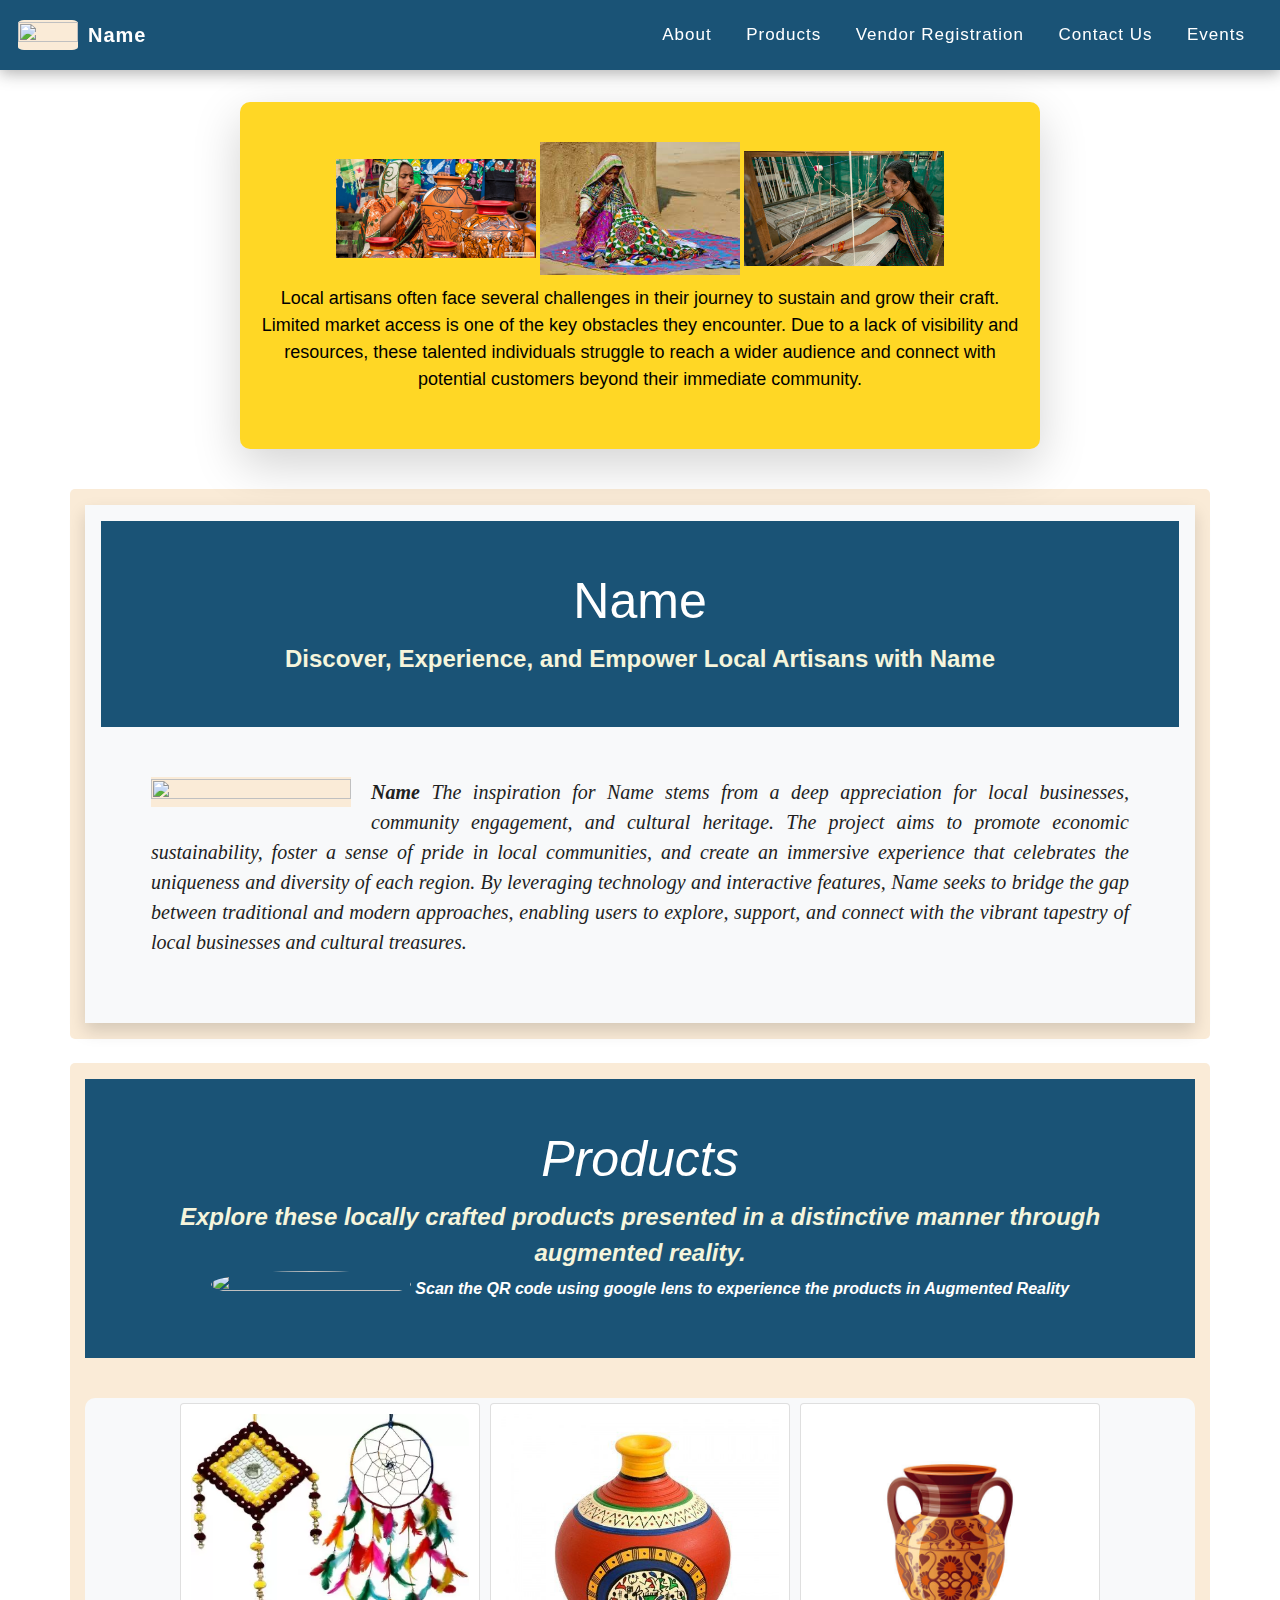
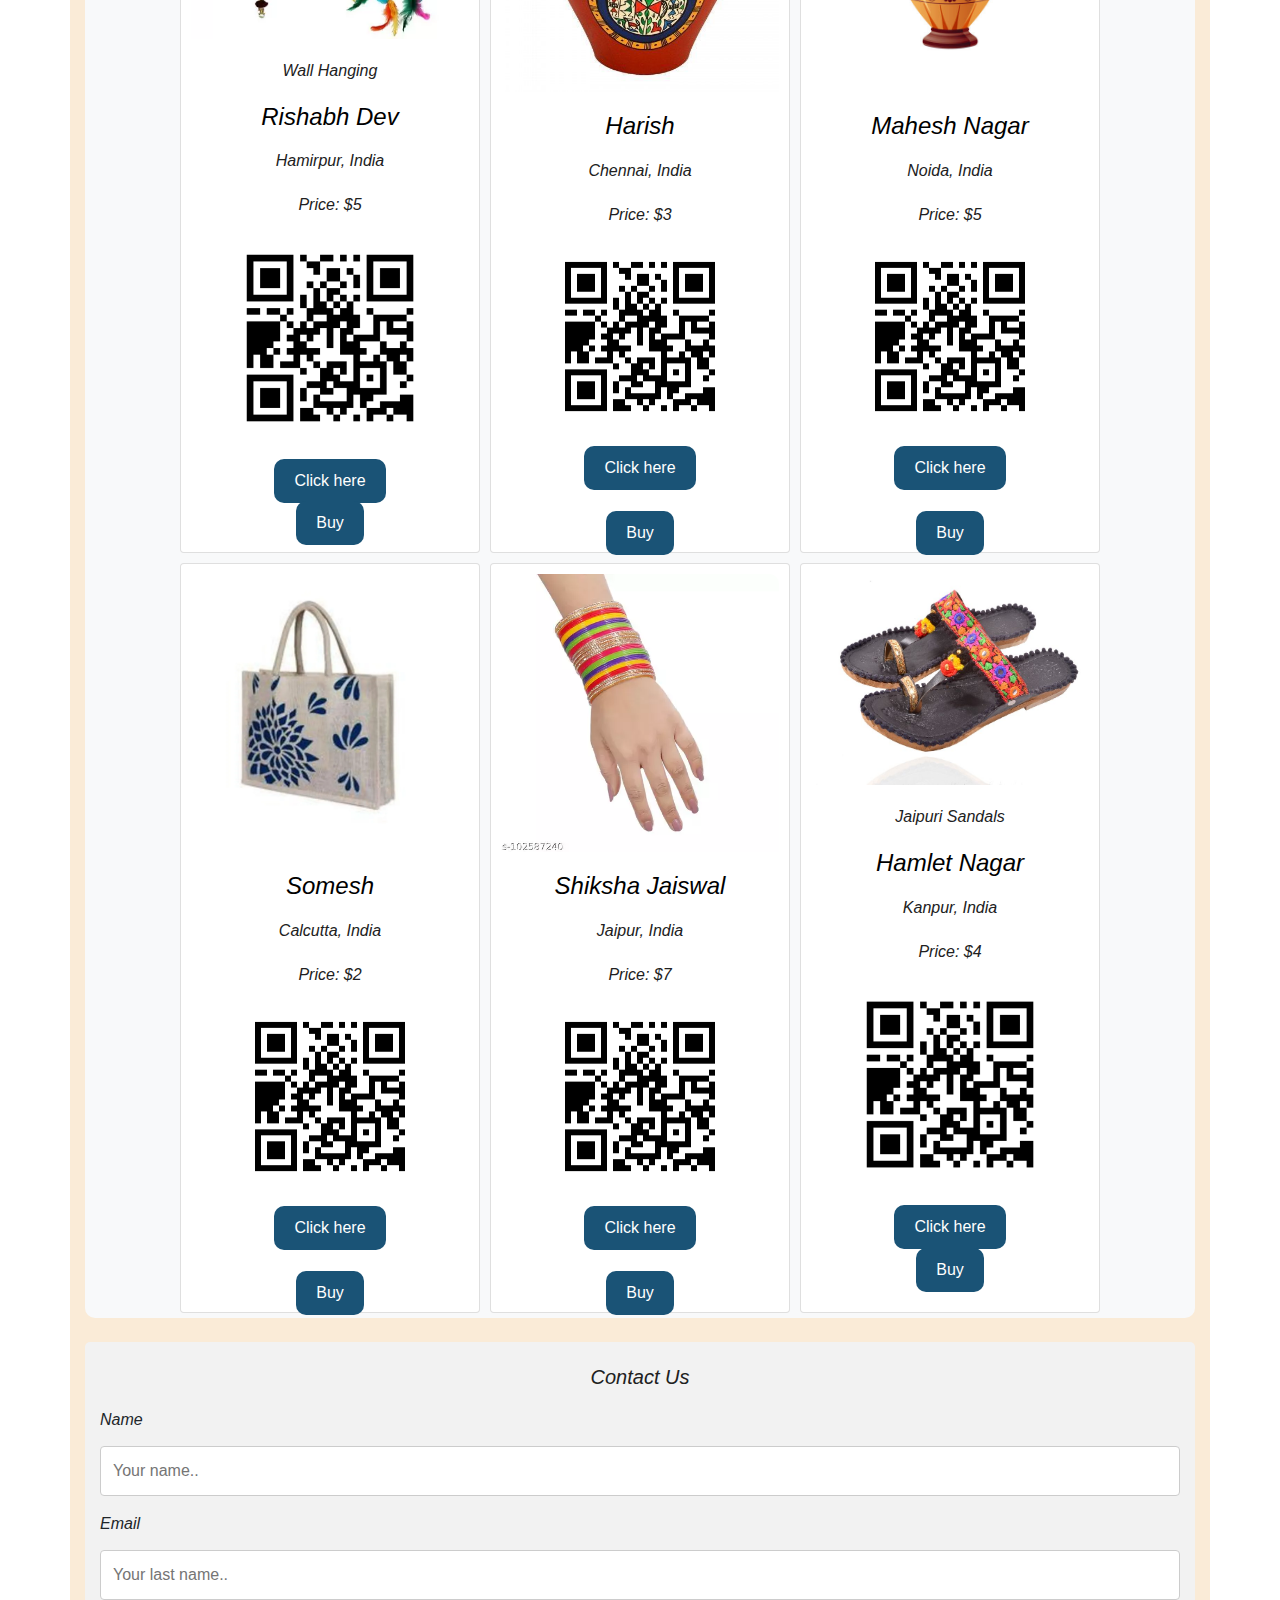
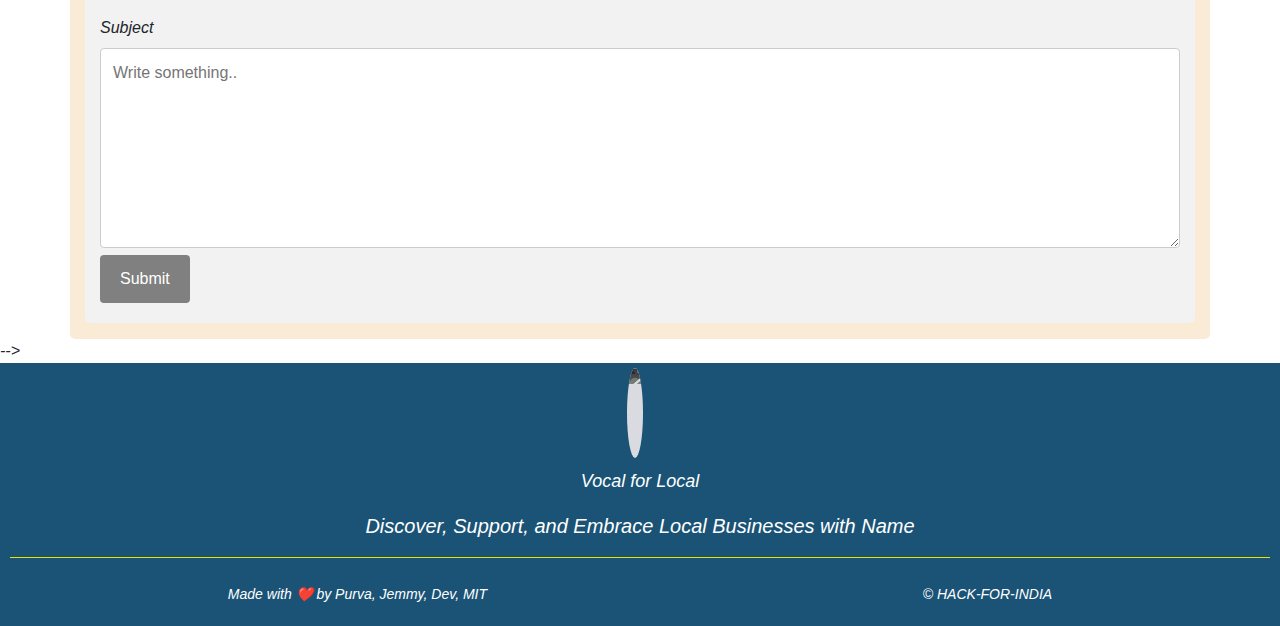
==== templates/index.html @ 5cbec352 "Started the backend" ====
<!DOCTYPE html>
<html>

<head>
  <meta charset="utf-8" />
  <meta name="viewport" content="width=device-width" />
  <title>Name</title>

  <link rel="stylesheet" href="/static/css/style.css">

  <link href="https://cdn.jsdelivr.net/npm/bootstrap@5.0.2/dist/css/bootstrap.min.css" rel="stylesheet"
    integrity="sha384-EVSTQN3/azprG1Anm3QDgpJLIm9Nao0Yz1ztcQTwFspd3yD65VohhpuuCOmLASjC" crossorigin="anonymous">
  <link rel="stylesheet" href="https://cdnjs.cloudflare.com/ajax/libs/font-awesome/5.15.3/css/all.min.css" />

  <link rel="preconnect" href="https://fonts.googleapis.com">
  <link rel="preconnect" href="https://fonts.gstatic.com" crossorigin>
  <link href="https://fonts.googleapis.com/css2?family=Poppins&display=swap" rel="stylesheet">

</head>

<body>

  <div class="nav">
    <!-- Nav Logo & Name -->
    <div class="navbar-logo">
      <img src="https://cdn.iconscout.com/icon/premium/png-512-thumb/artifact-5806750-4886838.png?f=webp&w=256" />
      <a href="index.html"><span>Name</span></a>
    </div>

    <!-- Nav menu -->
    <ul class="nav-menu">

      <li class="about"><a href="#about">About</a></li>
      <li><a href="#product">Products</a></li>
      <li><a href="htmlFiles/form.html">Vendor Registration</a></li>
      <li><a href="#contact">Contact Us</a></li>
      <li><a href="./htmlFiles/event.html">Events</a></li>




      <!-- google translate -->
      <div>
        <script type="text/javascript"
          src="https://translate.google.com/translate_a/element.js?cb=googleTranslateElementInit"></script>
      </div>
  </div>

  <!-- bootstrp nav end -->





  <br />
  <div class="text-container shadow-lg mb-3 mt-2">
    <img class="tim" src="/static/img/local.png" height="370" />
    <img class="tim" src="/static/img/ar1.jpg" height="370" />
    <img class="tim" src="/static/img/ar2.jpg" height="370" />

    <p class="description">
      Local artisans often face several challenges in their journey to sustain and grow their craft. Limited market
      access is one of the key obstacles they encounter. Due to a lack of visibility and resources, these talented
      individuals struggle to reach a wider audience and connect with potential customers beyond their immediate
      community.
    </p>
  </div>

  <br />

  <link href="https://stackpath.bootstrapcdn.com/bootstrap/4.3.1/css/bootstrap.min.css" rel="stylesheet" />

  <div id="about" class="container py-3" style="background-color: antiquewhite;">
    <div class="row">
      <div class="col-sm-12">
        <div class="d-block clearfix bg-light p-3 shadow">
          <a class="float-left mr-3"> </a>
          <div class="header">
            <h1>Name</h1>
            <p style="color: beige;"><b>Discover, Experience, and Empower Local Artisans with Name</b></p>
          </div>
          <div class="content">
            <img src="https://cdn.iconscout.com/icon/premium/png-512-thumb/artifact-5806750-4886838.png?f=webp&w=256" height="170" align="left" />
            <p>
              <i><b>Name</b> The inspiration for Name stems from a deep appreciation for local businesses,
                community engagement, and cultural heritage. The project aims to promote economic sustainability, foster
                a sense of pride in local communities, and create an immersive experience that celebrates the uniqueness
                and diversity of each region. By leveraging technology and interactive features, Name seeks to
                bridge the gap between traditional and modern approaches, enabling users to explore, support, and
                connect with the vibrant tapestry of local businesses and cultural treasures.
            </p>
          </div>
        </div>
      </div>
    </div>
  </div>
  </div>

  <br />
  <div id="product" class="container py-3" style="background-color: antiquewhite;">

    <div class="header">
      <h1>Products</h1>
      <p style="color: beige;"><b>Explore these locally crafted products presented in a distinctive manner through augmented reality.</b></p>
      <img style="border-radius: 50%;" src="https://i.pinimg.com/originals/45/04/28/4504285f9f12ea09bed8366f05a399d4.gif">
      <b>Scan the QR code using google lens to experience the products in Augmented Reality</b>
    </div>

    <div class="card-container">

      <div class="card-container" style=" background:#f8f9fa; border-radius: 10px;">
        <div class="card">
          <img src="/static/img/hang.webp" alt="Artifact Image" height="150" width="150">
          <div class="details">
            <p>Wall Hanging</p>
            <h3>Rishabh Dev</h3>
            <p>Hamirpur, India</p>
            <p>Price: $5</p>
            <img src="/static/img/qrcode.png" alt="Artifact QR Code" height="100" width="100"  id="qr-code">
            <button class="qr-button" id="qr-button">Click here</button>
          </div>
          <button class="connect-button">Buy</button>
        </div>

        <div class="card">
          <img src="/static/img/pot.jpg" alt="Artifact Image" height="150" width="150">
          <div class="details">
            <h3>Harish</h3>
            <p>Chennai, India</p>
            <p>Price: $3</p>
            <img src="/static/img/qrcode.png" alt="Artifact QR Code" height="100" width="100"  id="qr-code">
            <button class="qr-button" id="qr-button">Click here</button>
          </div>
          <button class="connect-button">Buy</button>
        </div>

        <div class="card">
          <img src="/static/img/jug.jpg" alt="Artifact Image" height="150" width="150" >
          <div class="details">
            <h3>Mahesh Nagar</h3>
            <p>Noida, India</p>
            <p>Price: $5</p>
            <img src="/static/img/qrcode.png" alt="Artifact QR Code" height="100" width="100" id="qr-code">
            <button class="qr-button" id="qr-button">Click here</button>
          </div>
          <button class="connect-button">Buy</button>
        </div>

        <div class="card">
          <img src="/static/img/jutebag.webp" alt="Artifact Image" height="150" width="150">
          <div class="details">
            <h3>Somesh</h3>
            <p>Calcutta, India</p>
            <p>Price: $2</p>
            <!-- <button class="connect-button">Buy</button> -->
            <img src="/static/img/qrcode.png" alt="Artifact QR Code" height="100" width="100"  id="qr-code">
            <button class="qr-button" id="qr-button">Click here</button>
          </div>
          <button class="connect-button">Buy</button>
        </div>


        <div class="card">
          <img src="/static/img/bangle.webp" alt="Artifact Image" height="150" width="150">
          <div class="details">
            <h3>Shiksha Jaiswal</h3>
            <p>Jaipur, India</p>
            <p>Price: $7</p>
            <img src="/static/img/qrcode.png" alt="Artifact QR Code" height="100" width="100"  id="qr-code">
            <button class="qr-button" id="qr-button">Click here</button>
          </div>
          <button class="connect-button" id="buy-button">Buy</button>
        </div>

        <div class="card">
          <img src="/static/img/boots.jpeg" alt="Artifact Image" height="150" width="150">
          <div class="details">
            <p>Jaipuri Sandals</p>
            <h3>Hamlet Nagar</h3>
            <p>Kanpur, India</p>
            <p>Price: $4</p>
            <img src="/static/img/qrcode.png" alt="Artifact QR Code" height="100" width="100" id="qr-code">
            <button class="qr-button" id="qr-button">Click here</button>

          </div>
          <button class="connect-button" id="buy-button">Buy</button>
        </div>
        

      </div>
    </div>


    <br />




    <div class="container" id="contact">

      <div align="center">
        <p>Contact Us</p>
      </div>
      <form action="https://formspree.io/f/xayaokzl" method="POST">

        <label for="fname">Name</label>
        <input type="text" id="fname" name="firstname" placeholder="Your name..">

        <label for="lname">Email</label>
        <input type="text" id="lname" name="lastname" placeholder="Your last name..">

        <label for="subject">Subject</label>
        <textarea id="subject" name="subject" placeholder="Write something.." style="height:200px"></textarea>

        <button class="buttonsub" type="submit" value="Submit">Submit</button>

      </form>
    </div>




  </div> -->

  <footer style="padding: 5px 10px">
    <div class="logo-title">
      <img class="logo" src="https://amritmahotsav.nic.in/writereaddata/Portal/Images/Thanjavur-001.png" style="
            height: 90px;
            width: auto;
            margin-right: 10px;
            filter: invert(84%) sepia(28%) saturate(30%) hue-rotate(195deg)
              brightness(97%) contrast(99%);
          " />
      <h3 class="title" style="
            font-size: 28px;
            text-align: end;
            color: #fff;
            margin-top: 12px;
          ">

      </h3>
    </div>
    <div class="tagline">
      <p style="font-size: 18px; text-align: center; color: #fff">
        Vocal for Local
      </p>
    </div>
    <div class="intro">
      <p class="text-white" style="text-align: center">
        Discover, Support, and Embrace Local Businesses with Name
      </p>
    </div>

    <hr color="#FFFF" size="10" />
    <div class="copyright" style="display: flex; justify-content: space-around">
      <p class="text-white" style="font-size: 14px; text-align: center; margin-top: 10px;">
        Made with ❤️ by Purva, Jemmy, Dev, MIT
      </p>
      <p class="text-white" style="font-size: 14px; text-align: center; margin-top: 10px">
        &copy; HACK-FOR-INDIA
      </p>
    </div>
  </footer>

  <!-- bootstrap js -->
  <script src="https://cdn.jsdelivr.net/npm/bootstrap@5.0.2/dist/js/bootstrap.bundle.min.js"
    integrity="sha384-MrcW6ZMFYlzcLA8Nl+NtUVF0sA7MsXsP1UyJoMp4YLEuNSfAP+JcXn/tWtIaxVXM"
    crossorigin="anonymous"></script>

</body>



</html>
---- static/css/style.css ----
* {
  /* margin: 0;
    padding: 0; */
  box-sizing: border-box;
}

html {
  height: 100%;
  width: 100%;
}

p {
  color: rgb(33, 33, 33);
  font-size: 20px;
}

body {
  /* background-image: url('D:\\HackForIndia\\AR-tifacts\\Images\\backimage.jpg'); */
  background-repeat: no-repeat;
  background-size: 100% 70%;
  background-color: #1A5376;
  margin: 0;
  padding: 0;
  font-family: Arial, sans-serif;
}

/* Navbar Start */

.nav {
  height: 70px;
  background-color: #1A5376 !important;
  box-shadow: 0 3px 15px rgba(51, 49, 49, 0.4);
  display: flex;
  align-items: center;
  justify-content: space-between;
  padding-right: 20px;
  position: sticky;
  z-index: 99;
  top: 0;
  font-family: sans-serif;
  user-select: none;
}

.navbar-logo {
  display: flex;
  align-items: center;
  text-transform: uppercase;
  font-size: 20px;
  letter-spacing: 1px;
  padding-left: 18px;
}

.navbar-logo img {
  width: 60px;
  background-color: antiquewhite;
  border-radius: 10%;
  margin-top: 10px;
}

.navbar-logo span {
  text-transform: none;
  font-weight: bold;
  color: white;
  margin-left: 10px;
}

.navbar-logo a:hover {
  text-decoration: none;
}

.nav ul li {
  display: inline-block;
  padding: auto 20px;
}

.nav-menu {
  margin-bottom: 0;
  padding-left: 0;
}

.nav ul li a {
  color: white !important;
  display: block;
  padding: 0 15px;
  line-height: 70px;
  font-size: 17px;
  background-color: transparent !important;
  transition: 0.3s;
  letter-spacing: 1px;
  margin: 0;
  /* margin: 0 20px; */
}

.nav ul li a:hover {
  color: antiquewhite;
  text-decoration: underline;
  text-decoration-color: antiquewhite;
  transform: translateY(-3px);
}

.dropdown:hover>a {
  color: antiquewhite;
  text-decoration: underline;
  text-decoration-color: antiquewhite;
}

.nav ul ul {
  position: absolute !important;
  top: 85px;
  border-top: 3.5px solid #1A5376;
  background-color: none;
  opacity: 0;
  visibility: hidden;
  padding-left: 0;
}

.nav ul li:hover>ul {
  top: 70px;
  opacity: 1;
  visibility: visible;
  transition: 0.3s linear;
  list-style: none;
}

.nav ul ul li {
  width: 310px;
  display: list-item;
  position: relative;
  border: 1px solid #8ad0ff;
  border-top: none;
}

a.dropdown-item {
  margin: 0 !important;
}

/* ul.dropdown-menu.show{
    margin: 0;
    padding: 0;
  } */
.nav ul ul li a {
  line-height: 25px;
  padding: 10px 15px;
  box-shadow: 0 10px 10px rgba(0, 0, 0, 0.25);
}

/* Google Translate */
#google_translate_element select {
  /* background-color: #2980b9 !important; */

  background-color: #f6edfd;
  color: black;
  border: none;
  border-radius: 3px;
  padding: 6px 8px;
  cursor: pointer;
}

/* Navbar Ends */

.header {
  background-color: #1A5376;
  color: #fff;
  text-align: center;
  padding: 50px;
}

.header h1 {
  font-size: 50px;
  margin: 0;
}

.header p {
  font-size: 24px;
  margin: 0;
  padding-top: 10px;
}

.content {
  margin: 50px;
  text-align: justify;
  font-size: 20px;
  line-height: 1.5;
  color: #1A5376;
  font-family: Cambria, Cochin, Georgia, Times, 'Times New Roman', serif;
}

.content img {
  background-color: antiquewhite;
  margin-right: 20px;
}

.text-container {
  max-width: 800px;
  margin: 0 auto;
  padding: 40px 20px;
  text-align: center;
  background-color: #FFD725;
  border-radius: 10px;
  box-shadow: 0px 2px 5px rgba(0, 0, 0, 0.1);
  position: relative;
  margin-top: 3.5rem;
  transition: all 0.55s ease;
}

.text-container:hover {
  transform: translateY(-8px);
}

.title {
  font-size: 32px;
  font-weight: bold;
  margin-bottom: 20px;
  color: #363636;
}

.description {
  font-size: 18px;
  line-height: 1.5;
  color: black;
}

h3 {
  color: white;
}

.card-container {
  display: flex;
  flex-wrap: wrap;
  align-items: center;
  justify-content: center;
  margin-top: 20px;
  /* background-image: url('https://png.pngtree.com/thumb_back/fh260/background/20210923/pngtree-traditional-african-color-pattern-image_905736.png'); */
}

.card {
  margin: 5px;
  /* background-image: url('https://www.ranchiwomenscollege.org/wpimages/wp08feb7ab_05_06.jpg'); */

}

.card:hover {
  transform: translateY(-8px);
}

.card img {
  width: 100%;
  border-top-left-radius: 10px;
  border-top-right-radius: 10px;
}

.card h3 {
  font-size: 24px;
  margin-top: 10px;
  color: #000000;
}


.card p {
  font-size: 16px;
  margin: 10px;
  text-align: left;
}

.card button {
  background-color: #1A5376;
  color: #2980b9;
  border: none;
  padding: 10px 20px;
  margin-bottom: 10px;
  border-radius: 10px;
  cursor: pointer;
  color: white;
  transition: background-color 0.3s ease, color 0.3s ease;
}

.card button:hover {
  background-color: #80cdbf;
  color: white;
  transform: translateY(-2px);
}

.btn-shift {
  display: flex;
  align-items: center;
  justify-content: center;
  padding-top: 5%;
}



footer .logo {
  background-color: #000000;
  border-radius: 50%;
}

footer {
  background-color: #1A5376;
  color: #fff;
  padding: 20px 0;
  font-size: 14px;
}

footer .logo-title {
  display: flex;
  justify-content: center;
  align-items: center;
}

footer .quick-links ul {
  display: flex;
  flex-direction: column;
  align-items: flex-start;
  font-size: 18px;
  margin-top: 15px;
}

footer ul li {
  margin-top: 5px;
}

footer ul li a {
  color: #fff;
  text-decoration: none;
}

footer .quick-links ul li a:hover {
  text-decoration: none;
  padding: 5px;
  background-color: #b1bce0;
  color: #666;
}

@media only screen and (max-width: 768px) {
  .circle {
    width: 80px;
    height: 80px;
    margin: 0 5px;
  }
}



#header {
  margin-top: 10px;
}

#title-Tag-Line {
  font-size: 20px;
}

/* .card-item__bg{
    width: 150px;
    margin-left: auto;
    margin-right: auto;
    left: 0;
    right: 0;
    display: block;
    position: relative;
    margin: 30px auto;
    transform: translate(0px, 50px);
    z-index: 5;
  } */

/* Style inputs with type="text", select elements and textareas */
input[type=text],
select,
textarea {
  width: 100%;
  /* Full width */
  padding: 12px;
  /* Some padding */
  border: 1px solid #ccc;
  /* Gray border */
  border-radius: 4px;
  /* Rounded borders */
  box-sizing: border-box;
  /* Make sure that padding and width stays in place */
  margin-top: 6px;
  /* Add a top margin */
  margin-bottom: 16px;
  /* Bottom margin */
  resize: vertical
    /* Allow the user to vertically resize the textarea (not horizontally) */
}

/* Style the submit button with a specific background color etc */
input[type=submit] {
  background-color: grey;
  color: white;
  padding: 12px 20px;
  border: none;
  border-radius: 4px;
  cursor: pointer;
}

.buttonsub{
  background-color: grey;
  color: white;
  padding: 12px 20px;
  border: none;
  border-radius: 4px;
  cursor: pointer;
}

button:hover{
  background-color: #1A5376;
  color: white;
  transform: translateY(-2px);
}

tim {
  height: 200;
}

/* When moving the mouse over the submit button, add a darker green color */
input[type=submit]:hover {
  background-color: #45a049;
}

/* Add a background color and some padding around the form */
.container {
  border-radius: 5px;
  background-color: #f2f2f2;
  padding: 20px;
}

.card {
  width: 300px;
  height: 750px;
  border: 1px solid #ccc;
  padding: 10px;
  display: flex;
  flex-direction: column;
  align-items: center;
}

img {
  width: 200px;
  height: 50%;
  margin-bottom: 10px;
}

.details {
  display: flex;
  flex-direction: column;
  align-items: center;
  margin-bottom: 10px;
}

h3 {
  margin: 0;
}

.connect-button {
  padding: 8px 16px;
  background-color: #007bff;
  color: #fff;
  border: none;
  border-radius: 4px;
  cursor: pointer;
}
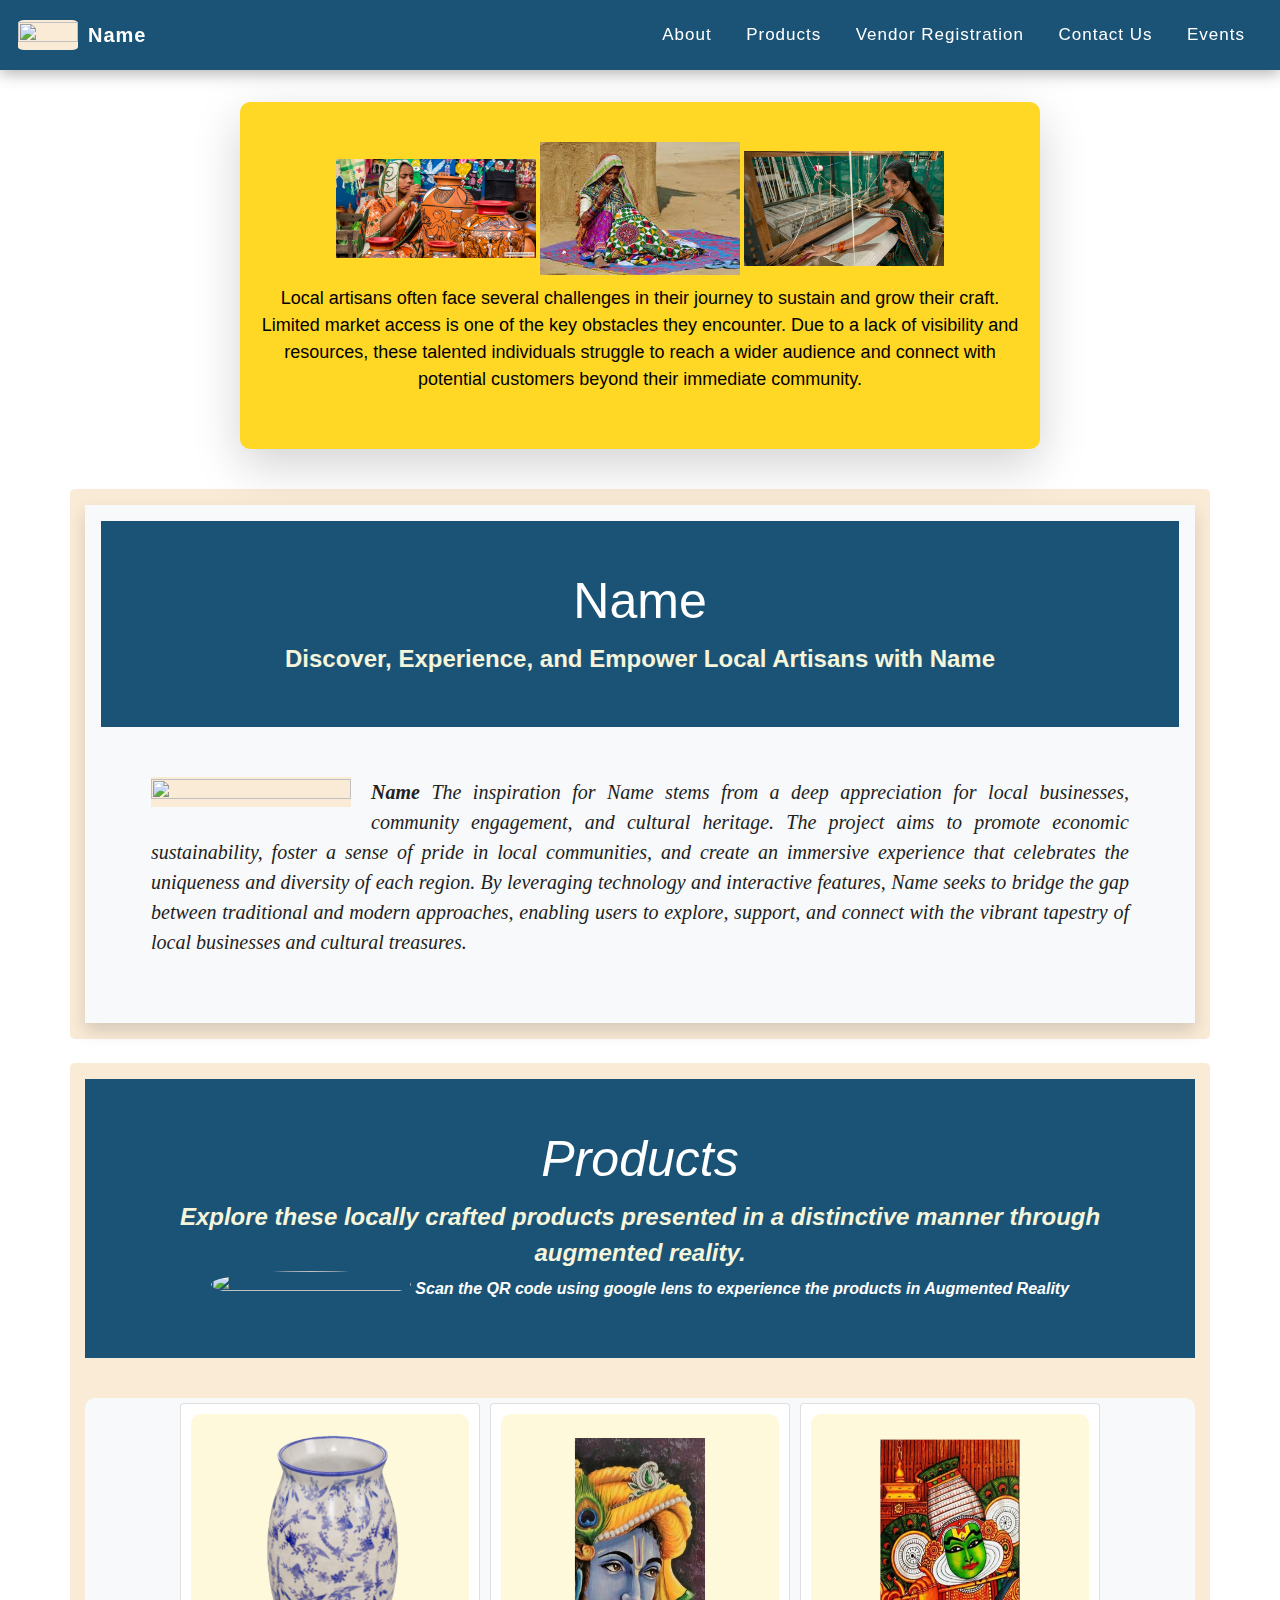
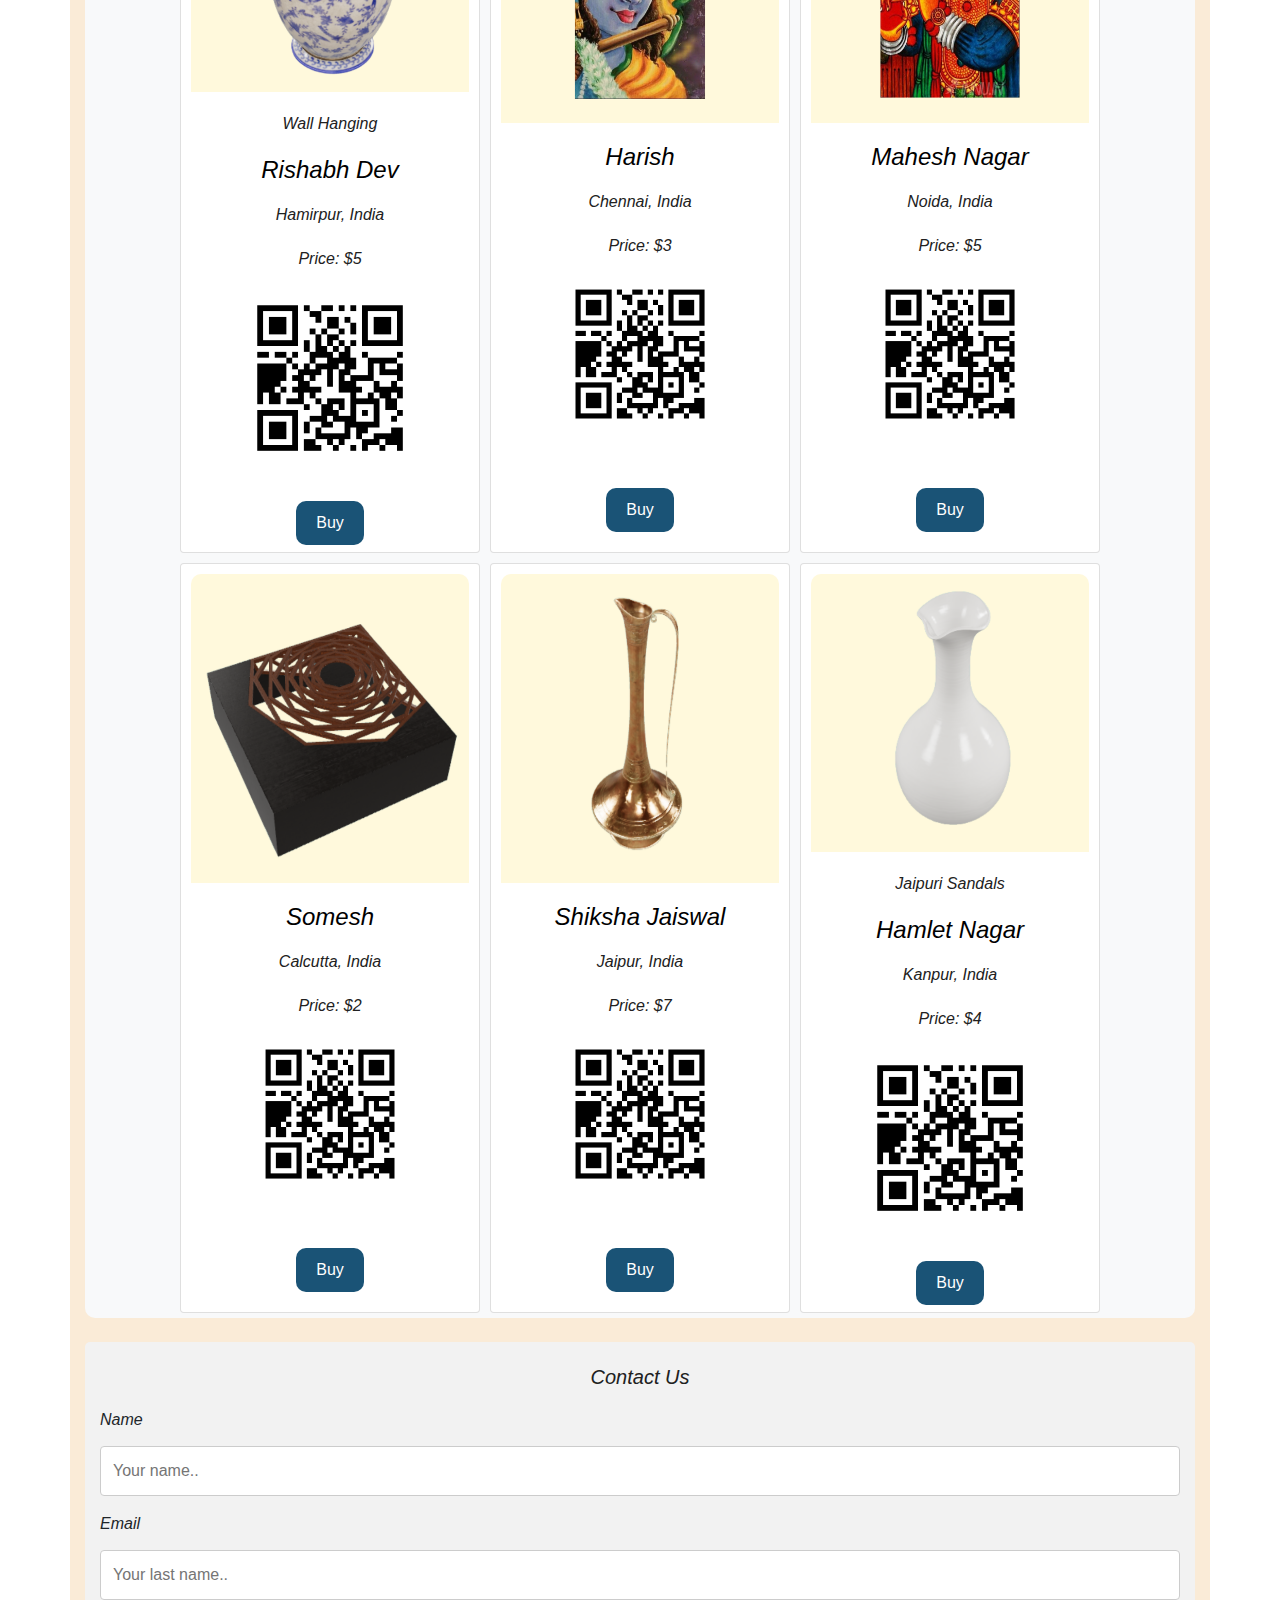
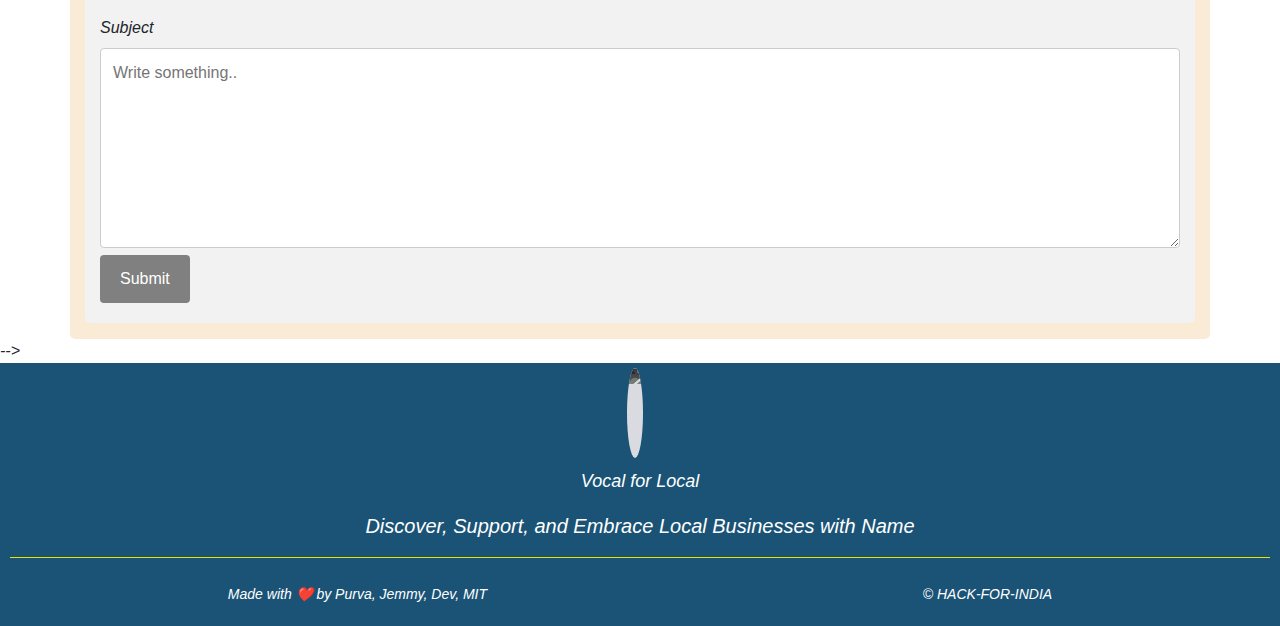
==== commit b5c7db97: "add the product and its ar links" ====
--- a/templates/index.html
+++ b/templates/index.html
@@ -110,77 +110,77 @@
 
       <div class="card-container" style=" background:#f8f9fa; border-radius: 10px;">
         <div class="card">
-          <img src="/static/img/hang.webp" alt="Artifact Image" height="150" width="150">
+          <img src="/static/img/whitevaseblue.png" alt="Artifact Image" height="150" width="150">
           <div class="details">
             <p>Wall Hanging</p>
             <h3>Rishabh Dev</h3>
             <p>Hamirpur, India</p>
             <p>Price: $5</p>
             <img src="/static/img/qrcode.png" alt="Artifact QR Code" height="100" width="100"  id="qr-code">
-            <button class="qr-button" id="qr-button">Click here</button>
-          </div>
-          <button class="connect-button">Buy</button>
-        </div>
-
-        <div class="card">
-          <img src="/static/img/pot.jpg" alt="Artifact Image" height="150" width="150">
+            <a href="https://goofy-brick-accordion.glitch.me/ "><button class="qr-button" id="qr-button">Click here</button></a>
+          </div>
+          <button class="connect-button">Buy</button>
+        </div>
+
+        <div class="card">
+          <img src="/static/img/Krishna.png" alt="Artifact Image" height="150" width="150">
           <div class="details">
             <h3>Harish</h3>
             <p>Chennai, India</p>
             <p>Price: $3</p>
             <img src="/static/img/qrcode.png" alt="Artifact QR Code" height="100" width="100"  id="qr-code">
-            <button class="qr-button" id="qr-button">Click here</button>
-          </div>
-          <button class="connect-button">Buy</button>
-        </div>
-
-        <div class="card">
-          <img src="/static/img/jug.jpg" alt="Artifact Image" height="150" width="150" >
+           <a href="https://principled-rigorous-gorilla.glitch.me/"> <button class="qr-button" id="qr-button">Click here</button></a>
+          </div>
+          <button class="connect-button">Buy</button>
+        </div>
+
+        <div class="card">
+          <img src="/static/img/South.png" alt="Artifact Image" height="150" width="150" >
           <div class="details">
             <h3>Mahesh Nagar</h3>
             <p>Noida, India</p>
             <p>Price: $5</p>
             <img src="/static/img/qrcode.png" alt="Artifact QR Code" height="100" width="100" id="qr-code">
-            <button class="qr-button" id="qr-button">Click here</button>
-          </div>
-          <button class="connect-button">Buy</button>
-        </div>
-
-        <div class="card">
-          <img src="/static/img/jutebag.webp" alt="Artifact Image" height="150" width="150">
+           <a href="https://colorful-tricolor-bubbler.glitch.me/"> <button class="qr-button" id="qr-button">Click here</button></a>
+          </div>
+          <button class="connect-button">Buy</button>
+        </div>
+
+        <div class="card">
+          <img src="/static/img/Table.png" alt="Artifact Image" height="150" width="150">
           <div class="details">
             <h3>Somesh</h3>
             <p>Calcutta, India</p>
             <p>Price: $2</p>
             <!-- <button class="connect-button">Buy</button> -->
             <img src="/static/img/qrcode.png" alt="Artifact QR Code" height="100" width="100"  id="qr-code">
-            <button class="qr-button" id="qr-button">Click here</button>
-          </div>
-          <button class="connect-button">Buy</button>
-        </div>
-
-
-        <div class="card">
-          <img src="/static/img/bangle.webp" alt="Artifact Image" height="150" width="150">
+           <a href="https://boiling-shaded-minotaurasaurus.glitch.me/"><button class="qr-button" id="qr-button">Click here</button></a>
+          </div>
+          <button class="connect-button">Buy</button>
+        </div>
+
+
+        <div class="card">
+          <img src="/static/img/coppervase.png" alt="Artifact Image" height="150" width="150">
           <div class="details">
             <h3>Shiksha Jaiswal</h3>
             <p>Jaipur, India</p>
             <p>Price: $7</p>
             <img src="/static/img/qrcode.png" alt="Artifact QR Code" height="100" width="100"  id="qr-code">
-            <button class="qr-button" id="qr-button">Click here</button>
+            <a href="https://aquamarine-daffy-sun.glitch.me/"> <button class="qr-button" id="qr-button">Click here</button></a>
           </div>
           <button class="connect-button" id="buy-button">Buy</button>
         </div>
 
         <div class="card">
-          <img src="/static/img/boots.jpeg" alt="Artifact Image" height="150" width="150">
+          <img src="/static/img/white vase2.png" alt="Artifact Image" height="150" width="150">
           <div class="details">
             <p>Jaipuri Sandals</p>
             <h3>Hamlet Nagar</h3>
             <p>Kanpur, India</p>
             <p>Price: $4</p>
             <img src="/static/img/qrcode.png" alt="Artifact QR Code" height="100" width="100" id="qr-code">
-            <button class="qr-button" id="qr-button">Click here</button>
+          <a href="https://goofy-denim-peace.glitch.me/">  <button class="qr-button" id="qr-button">Click here</button></a>
 
           </div>
           <button class="connect-button" id="buy-button">Buy</button>
--- a/static/css/style.css
+++ b/static/css/style.css
@@ -453,10 +453,36 @@
 }
 
 .connect-button {
-  padding: 8px 16px;
+  padding: 6px 10px;
   background-color: #007bff;
   color: #fff;
   border: none;
   border-radius: 4px;
   cursor: pointer;
-}+}
+
+/* CSS for hiding the button by default */
+#buy-button {
+  display: block;
+}
+
+#qr-button{
+  display: none;
+}
+
+/* Media query for screens with max width 768px (typical mobile screens) */
+@media screen and (max-width: 768px) {
+  /* Hide the QR code image */
+  #qr-code {
+    display: none;
+  }
+
+  #qr-button{
+    display: block;
+  }
+  
+  /* Show the button */
+  #buy-button {
+    display: block;
+  }
+}
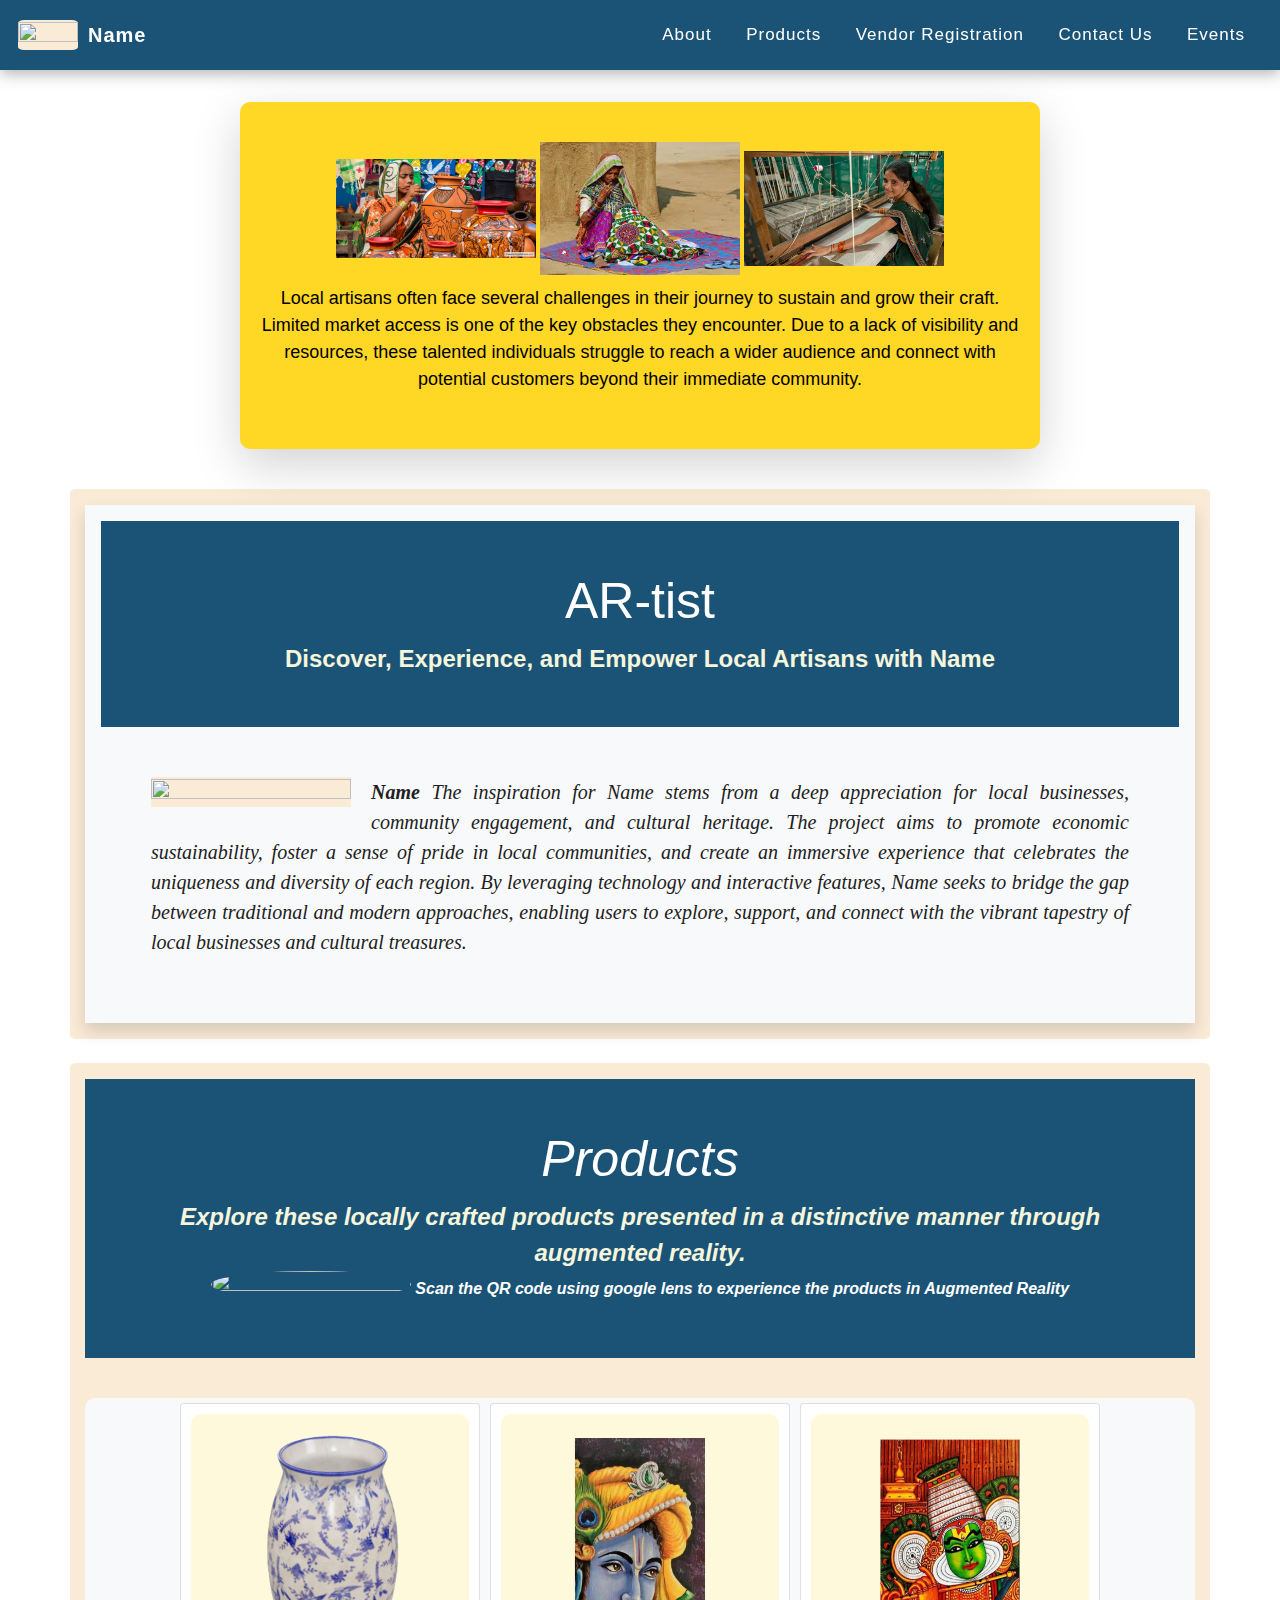
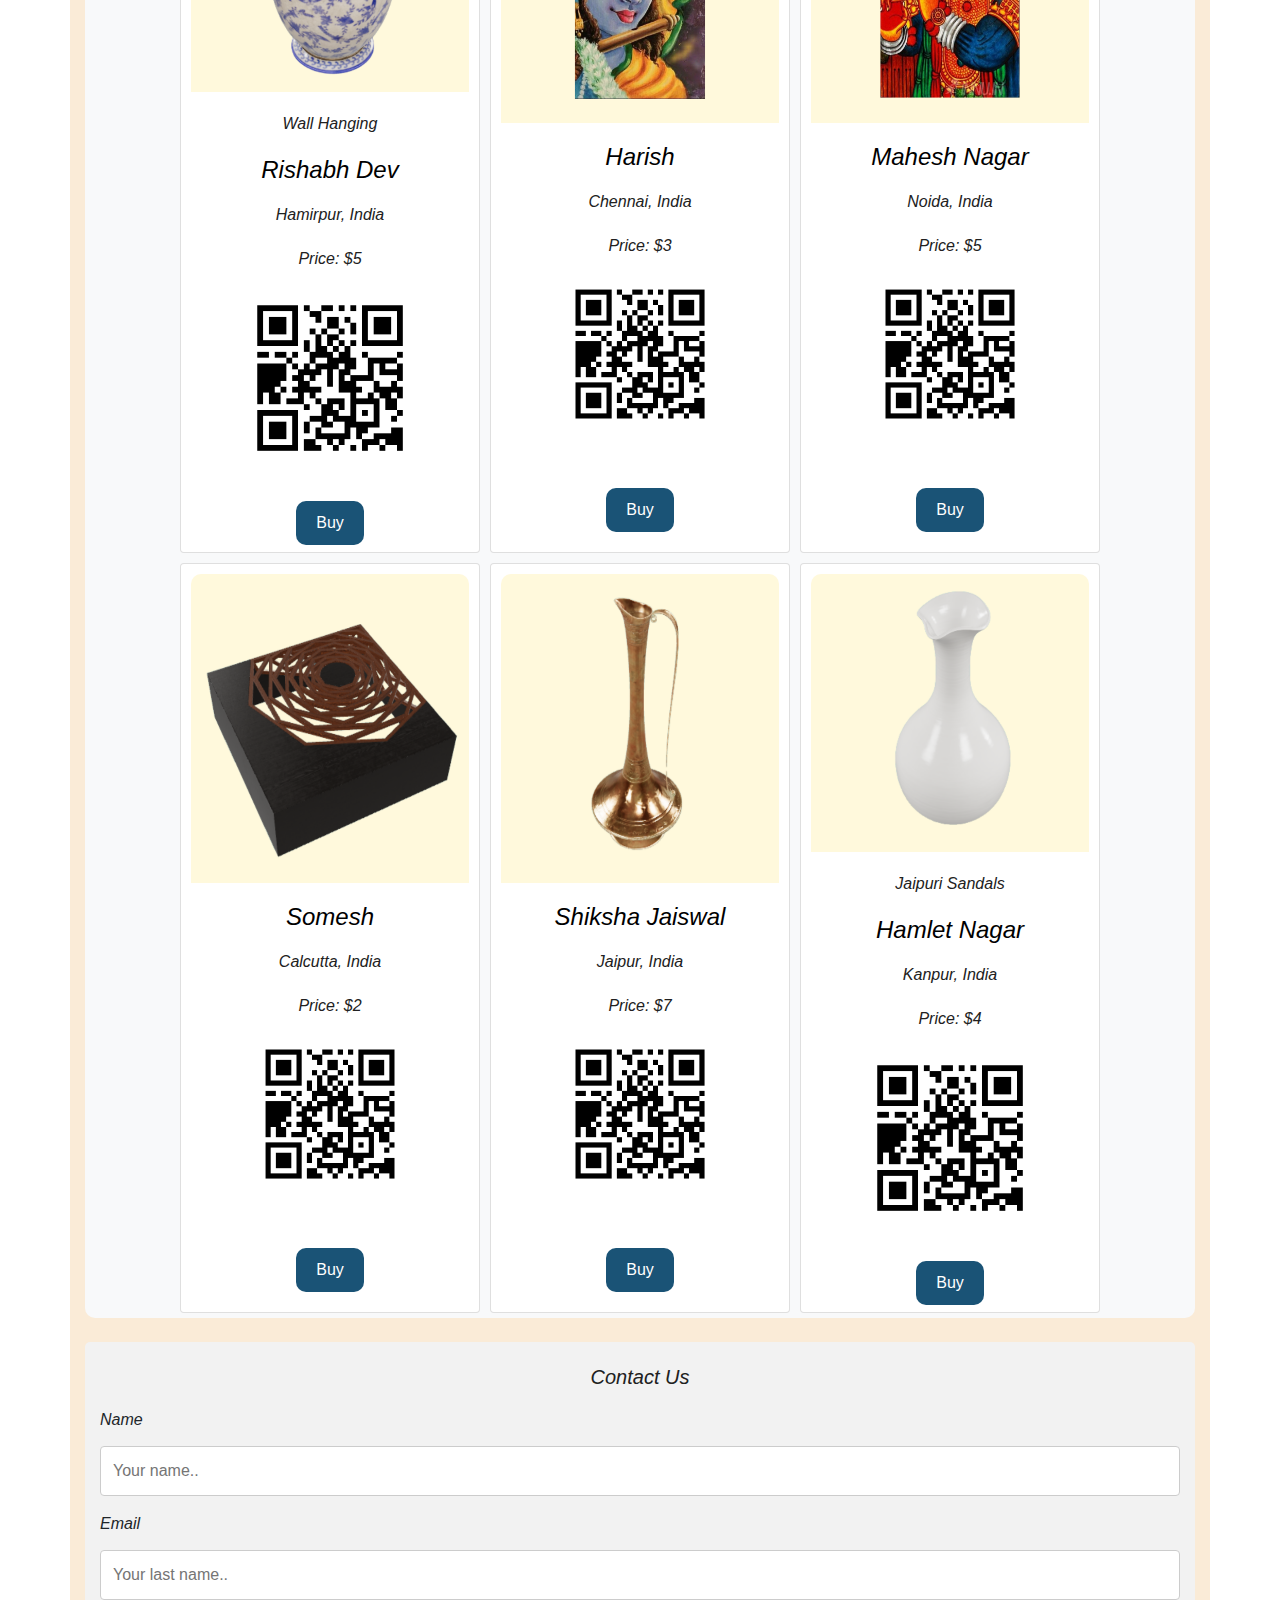
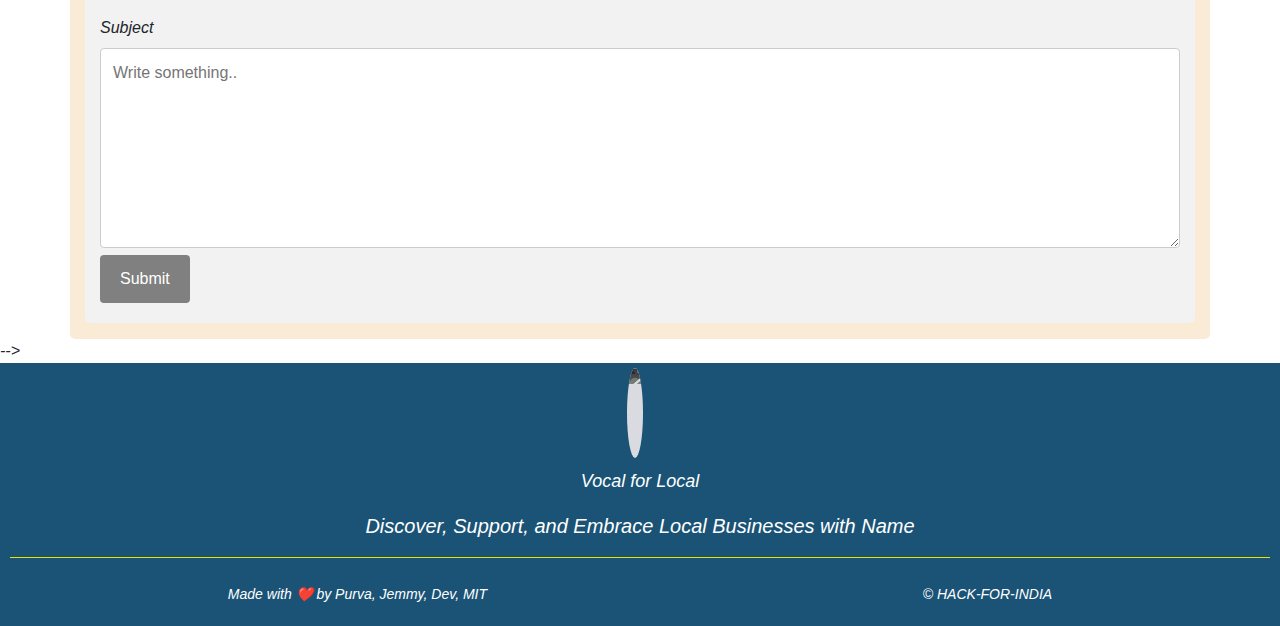
==== commit a0bd982e: "Front end updated" ====
--- a/templates/index.html
+++ b/templates/index.html
@@ -7,6 +7,8 @@
   <title>Name</title>
 
   <link rel="stylesheet" href="/static/css/style.css">
+  <!-- <link rel="stylesheet" href="/static/css/form.css"> -->
+
 
   <link href="https://cdn.jsdelivr.net/npm/bootstrap@5.0.2/dist/css/bootstrap.min.css" rel="stylesheet"
     integrity="sha384-EVSTQN3/azprG1Anm3QDgpJLIm9Nao0Yz1ztcQTwFspd3yD65VohhpuuCOmLASjC" crossorigin="anonymous">
@@ -76,7 +78,7 @@
         <div class="d-block clearfix bg-light p-3 shadow">
           <a class="float-left mr-3"> </a>
           <div class="header">
-            <h1>Name</h1>
+            <h1>AR-tist</h1>
             <p style="color: beige;"><b>Discover, Experience, and Empower Local Artisans with Name</b></p>
           </div>
           <div class="content">
--- a/static/css/form.css
+++ b/static/css/form.css
@@ -0,0 +1,437 @@
+* {
+  /* margin: 0;
+  padding: 0; */
+  box-sizing: border-box;
+}
+
+html {
+  height: 100%;
+  width: 100%;
+}
+
+p {
+  color: rgb(33, 33, 33);
+  font-size: 20px;
+}
+
+body {
+
+  background-repeat: no-repeat;
+  background-size: cover;
+  background-color: #ffffff;
+  margin: 0;
+  padding: 0;
+  font-family: Arial, sans-serif;
+}
+/* Navbar Start */
+
+.nav {
+  height: 70px;
+  background-color : #1A5376;
+  box-shadow: 0 3px 15px rgba(51, 49, 49, 0.4);
+  display: flex;
+  align-items: center;
+  justify-content: space-between;
+  padding-right: 20px;
+  position: sticky;
+  z-index: 99;
+  top: 0;
+  font-family: sans-serif;
+  user-select: none;
+}
+
+.navbar-logo {
+  display: flex;
+  align-items: center;
+  text-transform: uppercase;
+  font-size: 20px;
+  letter-spacing: 1px;
+  padding-left: 18px;
+}
+
+.navbar-logo img {
+  width: 60px;
+  background-color: antiquewhite;
+  border-radius: 10%;
+  margin-top: 10px;
+}
+
+.navbar-logo span {
+  text-transform: none;
+  font-weight: bold;
+  color: white;
+  margin-left: 10px;
+}
+
+.navbar-logo a:hover {
+  text-decoration: none;
+}
+
+.nav ul li {
+  display: inline-block;
+  padding: auto 20px;
+}
+
+.nav-menu {
+  margin-bottom: 0;
+  padding-left: 0;
+}
+
+.nav ul li a {
+  color: white !important;
+  display: block;
+  padding: 0 15px;
+  line-height: 70px;
+  font-size: 17px;
+  background-color: transparent !important;
+  transition: 0.3s;
+  letter-spacing: 1px;
+  margin: 0;
+  /* margin: 0 20px; */
+}
+
+.nav ul li a:hover {
+  color: antiquewhite;
+  text-decoration: underline;
+  text-decoration-color: antiquewhite;
+  transform: translateY(-3px);
+}
+
+.dropdown:hover>a {
+  color: antiquewhite;
+  text-decoration: underline;
+  text-decoration-color: antiquewhite;
+}
+
+.nav ul ul {
+  position: absolute !important;
+  top: 85px;
+  border-top: 3.5px solid #33bba2;
+  background-color: none;
+  opacity: 0;
+  visibility: hidden;
+  padding-left: 0;
+}
+
+.nav ul li:hover>ul {
+  top: 70px;
+  opacity: 1;
+  visibility: visible;
+  transition: 0.3s linear;
+  list-style: none;
+}
+
+.nav ul ul li {
+  width: 310px;
+  display: list-item;
+  position: relative;
+  border: 1px solid #8ad0ff;
+  border-top: none;
+}
+
+a.dropdown-item {
+  margin: 0 !important;
+}
+
+/* ul.dropdown-menu.show{
+    margin: 0;
+    padding: 0;
+  } */
+.nav ul ul li a {
+  line-height: 25px;
+  padding: 10px 15px;
+  box-shadow: 0 10px 10px rgba(0, 0, 0, 0.25);
+}
+
+/* Google Translate */
+#google_translate_element select {
+  /* background-color: #2980b9 !important; */
+
+  background-color: #f6edfd;
+  color: black;
+  border: none;
+  border-radius: 3px;
+  padding: 6px 8px;
+  cursor: pointer;
+}
+
+/* Navbar Ends */
+
+
+
+
+
+
+#title {
+  font-weight: 500;
+  line-height: 1.1;
+  font-size: 2.2rem;
+}
+
+#description {
+  font-size: 1.12rem;
+}
+
+#title,
+#description {
+  margin-top: 0;
+  margin-bottom: 0.5rem;
+}
+
+label {
+  display: flex;
+  align-items: center;
+  font-size: 1.125rem;
+  margin-bottom: 0.5rem;
+}
+
+input,
+button,
+select,
+textarea {
+  margin: 0;
+  font-family: inherit;
+  font-size: inherit;
+  line-height: inherit;
+}
+
+button {
+  border: none;
+}
+
+.container {
+  width: 100%;
+  margin: 3.125rem auto;
+}
+
+@media (min-width: 576px) {
+  .container {
+    max-width: 540px;
+  }
+}
+
+@media (min-width: 768px) {
+  .container {
+    max-width: 720px;
+  }
+}
+
+.info {
+  padding: 0 1rem;
+  margin-bottom: 1.5rem;
+  text-align: center;
+}
+
+.info #title {
+  font-weight: 600;
+}
+
+.info #description {
+  font-style: italic;
+  font-weight: 200;
+  text-shadow: 1px 1px 1px rgba(0, 0, 0, 0.4);
+}
+
+.hint {
+  margin-left: 0.25rem;
+  font-size: 0.875rem;
+  color: #495057;
+}
+
+/* Form */
+form {
+  background: var(--color-cyan-alpha);
+  padding: 2.5rem 0.625rem;
+  border-radius: 0.25rem;
+  
+}
+
+@media (min-width: 480px) {
+  form {
+    padding: 2.5rem;
+    width: max-content;
+  }
+}
+
+@media (max-width: 480px) {
+  form {
+    padding: 2.5rem;
+    width: max-content;
+  }
+}
+
+/* Default styles for the toggle button */
+.toggle-button {
+  position: fixed;
+  top: 10px;
+  right: 10px;
+  z-index: 1000;
+  background-color: transparent; /* Button background color */
+  color: white;
+  border: none;
+  font-size: 24px;
+  cursor: pointer;
+  display: none; /* Initially hidden on larger screens */
+}
+
+/* Default styles for the navbar container */
+.navbar-container {
+  display: flex;
+  justify-content: flex-end;
+  align-items: center;
+  height: 70px;
+  background-color: #1A5376 !important;
+  box-shadow: 0 3px 15px rgba(51, 49, 49, 0.4);
+  position: sticky;
+  z-index: 99;
+  top: 0;
+  font-family: sans-serif;
+  user-select: none;
+}
+
+/* Media query for mobile screen size or smaller */
+@media (max-width: 768px) {
+  /* Show the toggle button for mobile screens */
+  .toggle-button {
+    display: block;
+  }
+
+  /* Hide the navbar links by default on mobile */
+  .nav {
+    display: none;
+    background-color: #1A5376; /* Background color for the mobile menu */
+    position: absolute;
+    top: 70px; /* Adjust as needed to avoid overlapping content */
+    right: 0;
+    width: 100%;
+    max-height: 0;
+    overflow: hidden;
+    transition: max-height 0.3s ease-in-out;
+  }
+
+  /* Style for individual mobile menu links */
+  .nav ul {
+    list-style: none;
+    padding: 0;
+  }
+
+  .nav ul li {
+    text-align: center;
+    padding: 10px 0;
+  }
+
+  /* Show the navbar links when the button is clicked */
+  .nav.active {
+    display: block;
+    max-height: 300px; /* Adjust as needed for the maximum height of the menu */
+  }
+}
+
+
+
+@media (max-width: 768px) {
+  /* Change navbar text color to black for mobile screens */
+  .nav-menu{
+    color: black !important;
+  }
+}
+
+.form-group {
+  padding: 0.25rem;
+}
+
+.form-control {
+  display: block;
+  width: 100%;
+  height: 2.375rem;
+  padding: 0.375rem 0.75rem;
+  color: #495057;
+  background-color: #fff;
+  background-clip: padding-box;
+  border: 1px solid #ced4da;
+  border-radius: 0.25rem;
+  transition: border-color 0.15s ease-in-out, box-shadow 0.15s ease-in-out;
+}
+
+.form-control:focus {
+  border-color: #80bdff;
+  outline: 0;
+  box-shadow: 0 0 0 0.2rem #FFD725;
+}
+
+.input-radio,
+.input-checkbox {
+  display: inline-block;
+  margin-right: 0.625rem;
+  min-height: 1.25rem;
+  min-width: 1.25rem;
+}
+
+.input-textarea {
+  min-height: 120px;
+  width: 100%;
+  padding: 0.625rem;
+  resize: vertical;
+  border-radius: 0.25rem;
+}
+
+.submit-button {
+  display: block;
+  width: 100%;
+  padding: 0.75rem;
+  background: #1A5376;
+  color: inherit;
+  border-radius: 0.25rem;
+  cursor: pointer;
+}
+
+button:hover {
+  background: #1A5376;
+}
+
+/* 
+nav {
+  margin-top: 1vh;
+  font-weight: bold;
+  margin-right: 3px;
+  display: flex;
+  align-items: center;
+  justify-content: space-around;
+  flex-wrap: wrap;
+  margin-left: -12px;
+  text-align: center;
+  background-color: grey;
+}
+
+
+nav ul li {
+  display: inline-block;
+  list-style: none;
+  margin: 10px 20px;
+}
+nav ul li a {
+  color: rgb(51 50 49 / var(--tw-bg-opacity));
+  text-decoration: none;
+  font-size: 15px;
+  font-weight: 100px;
+  position: relative;
+}
+
+nav ul li a::after {
+  content: "";
+  width: 0;
+  height: 3px;
+  background: #ff004f;
+  position: absolute;
+  left: 0;
+  bottom: -6px;
+  transition: 0.5s;
+}
+
+nav ul li a:hover::after {
+  width: 100%;
+} */
+
+#portfolio-header {
+  margin-left: 120px;
+}
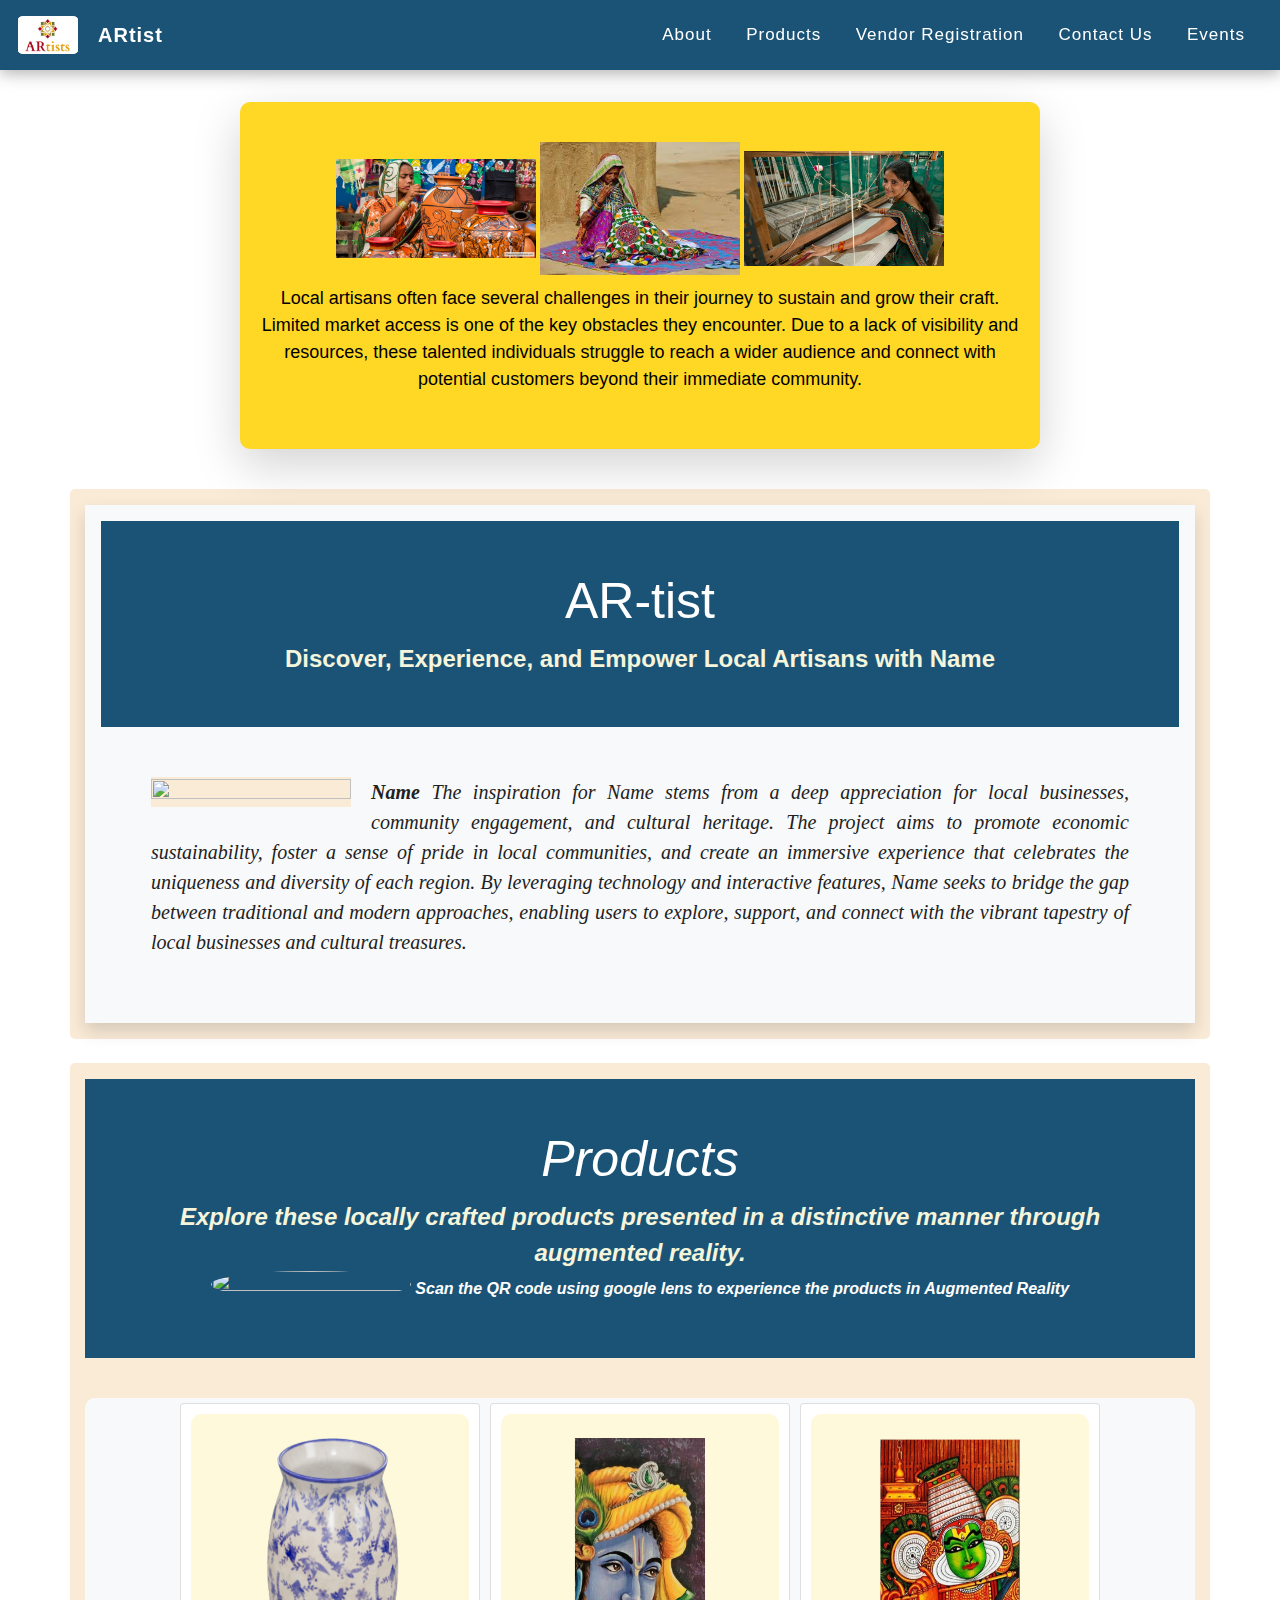
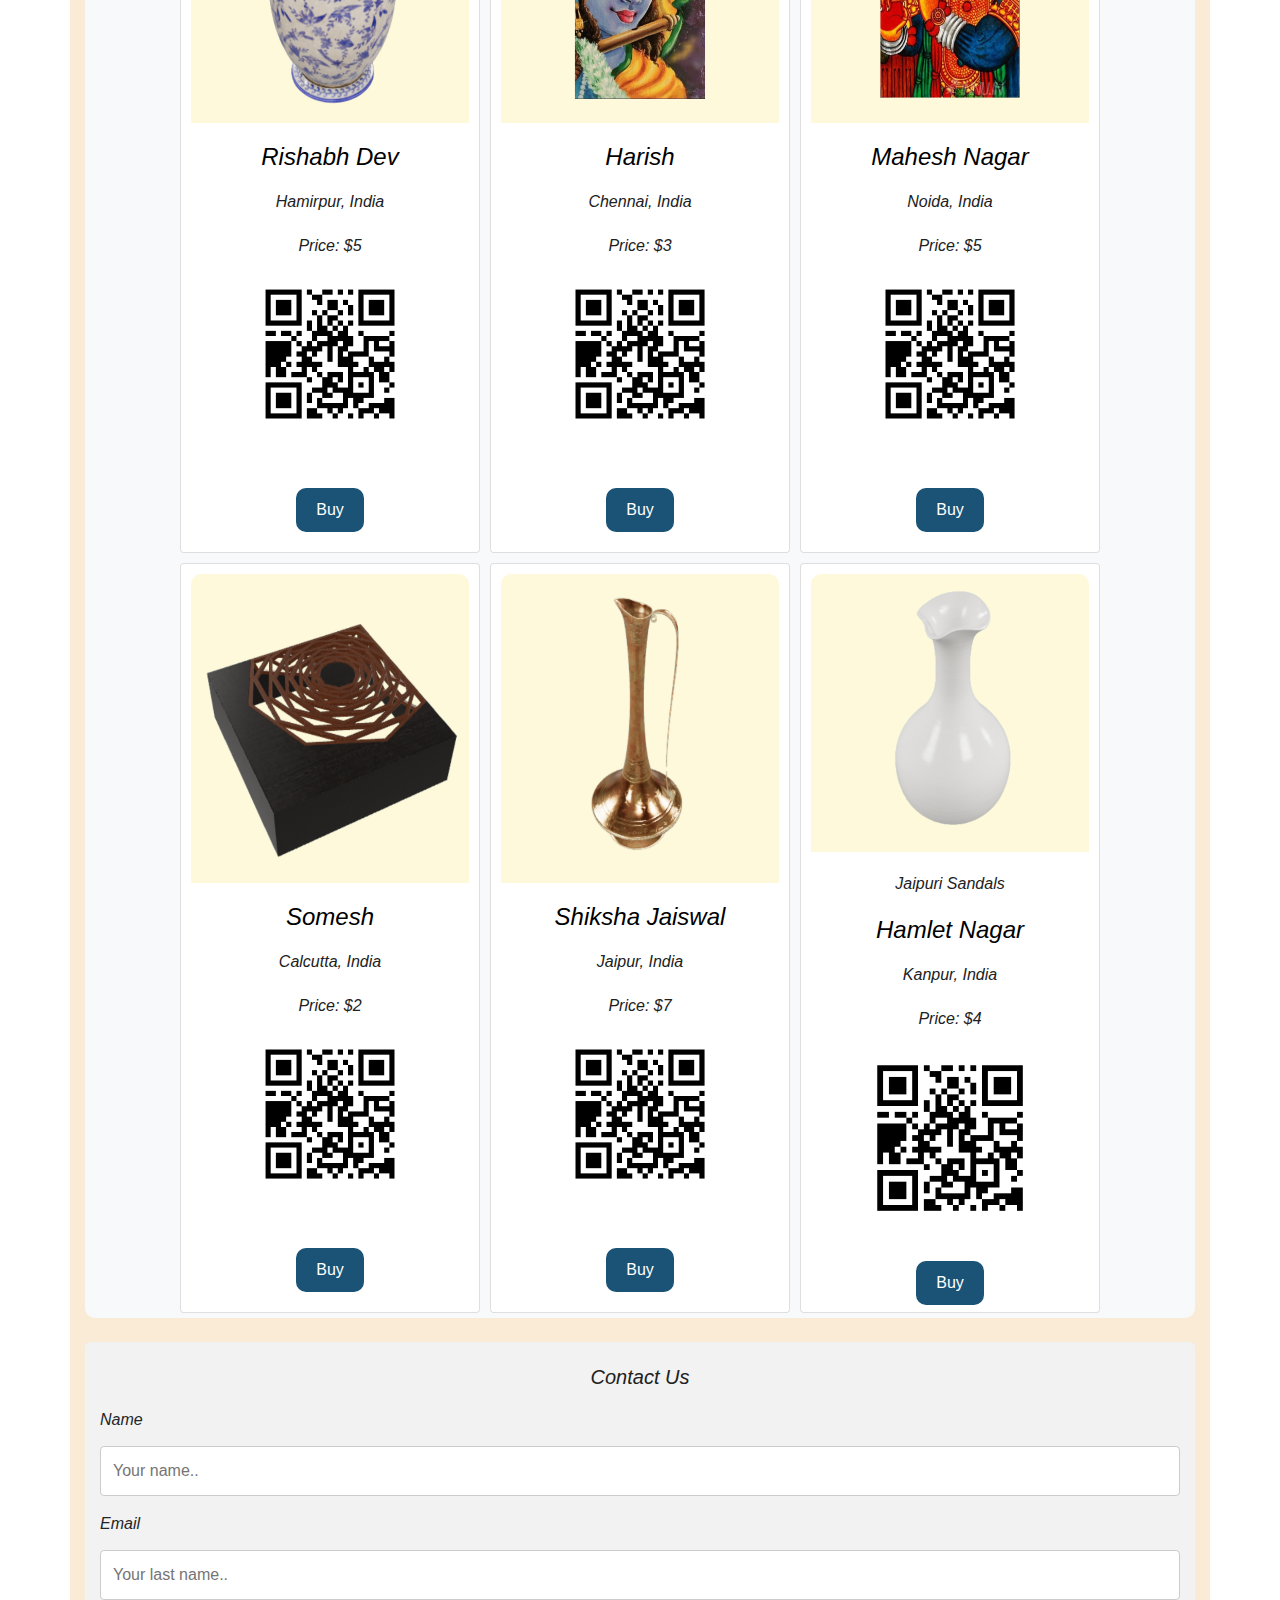
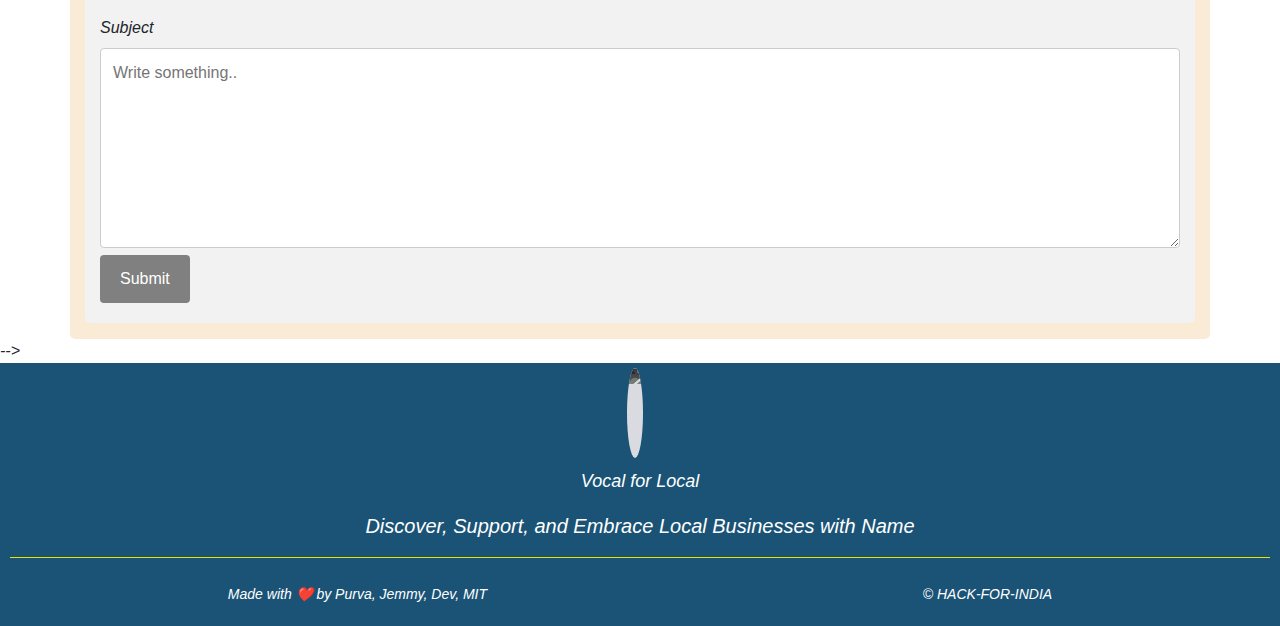
==== commit 79b9e909: "Added components functionality" ====
--- a/templates/index.html
+++ b/templates/index.html
@@ -25,18 +25,18 @@
   <div class="nav">
     <!-- Nav Logo & Name -->
     <div class="navbar-logo">
-      <img src="https://cdn.iconscout.com/icon/premium/png-512-thumb/artifact-5806750-4886838.png?f=webp&w=256" />
-      <a href="index.html"><span>Name</span></a>
-    </div>
+      <img src="../static/img/logoartist.png">
+      <a href="/"><span style="color: white;"><span style="color: white;">AR</span>tist</span></a>      
+      </div>
 
     <!-- Nav menu -->
     <ul class="nav-menu">
 
       <li class="about"><a href="#about">About</a></li>
       <li><a href="#product">Products</a></li>
-      <li><a href="htmlFiles/form.html">Vendor Registration</a></li>
+      <li><a href="/vendor-registration">Vendor Registration</a></li>
       <li><a href="#contact">Contact Us</a></li>
-      <li><a href="./htmlFiles/event.html">Events</a></li>
+      <li><a href="/event">Events</a></li>
 
 
 
@@ -114,7 +114,6 @@
         <div class="card">
           <img src="/static/img/whitevaseblue.png" alt="Artifact Image" height="150" width="150">
           <div class="details">
-            <p>Wall Hanging</p>
             <h3>Rishabh Dev</h3>
             <p>Hamirpur, India</p>
             <p>Price: $5</p>
--- a/static/css/form.css
+++ b/static/css/form.css
@@ -435,3 +435,44 @@
 #portfolio-header {
   margin-left: 120px;
 }
+
+
+/* Mobile menu */
+.mobile-menu {
+    display: none; /* Hide the mobile menu by default */
+    flex-direction: column;
+    align-items: center;
+    background-color: #333; /* Customize the background color */
+    position: absolute;
+    top: 60px; /* Adjust the top position based on your header height */
+    left: 0;
+    right: 0;
+}
+
+/* Hamburger button styling */
+.hamburger {
+    cursor: pointer;
+    padding: 15px;
+    display: flex;
+    flex-direction: column;
+    align-items: center;
+    justify-content: space-between;
+}
+
+.bar {
+    width: 30px;
+    height: 3px;
+    background-color: #fff; /* Customize the bar color */
+    margin: 3px 0;
+}
+
+/* Media query for mobile screens */
+@media screen and (max-width: 768px) {
+    .nav-menu {
+        display: none; /* Hide the desktop menu on mobile */
+    }
+
+    .mobile-menu {
+        display: flex; /* Show the mobile menu on mobile screens */
+    }
+}
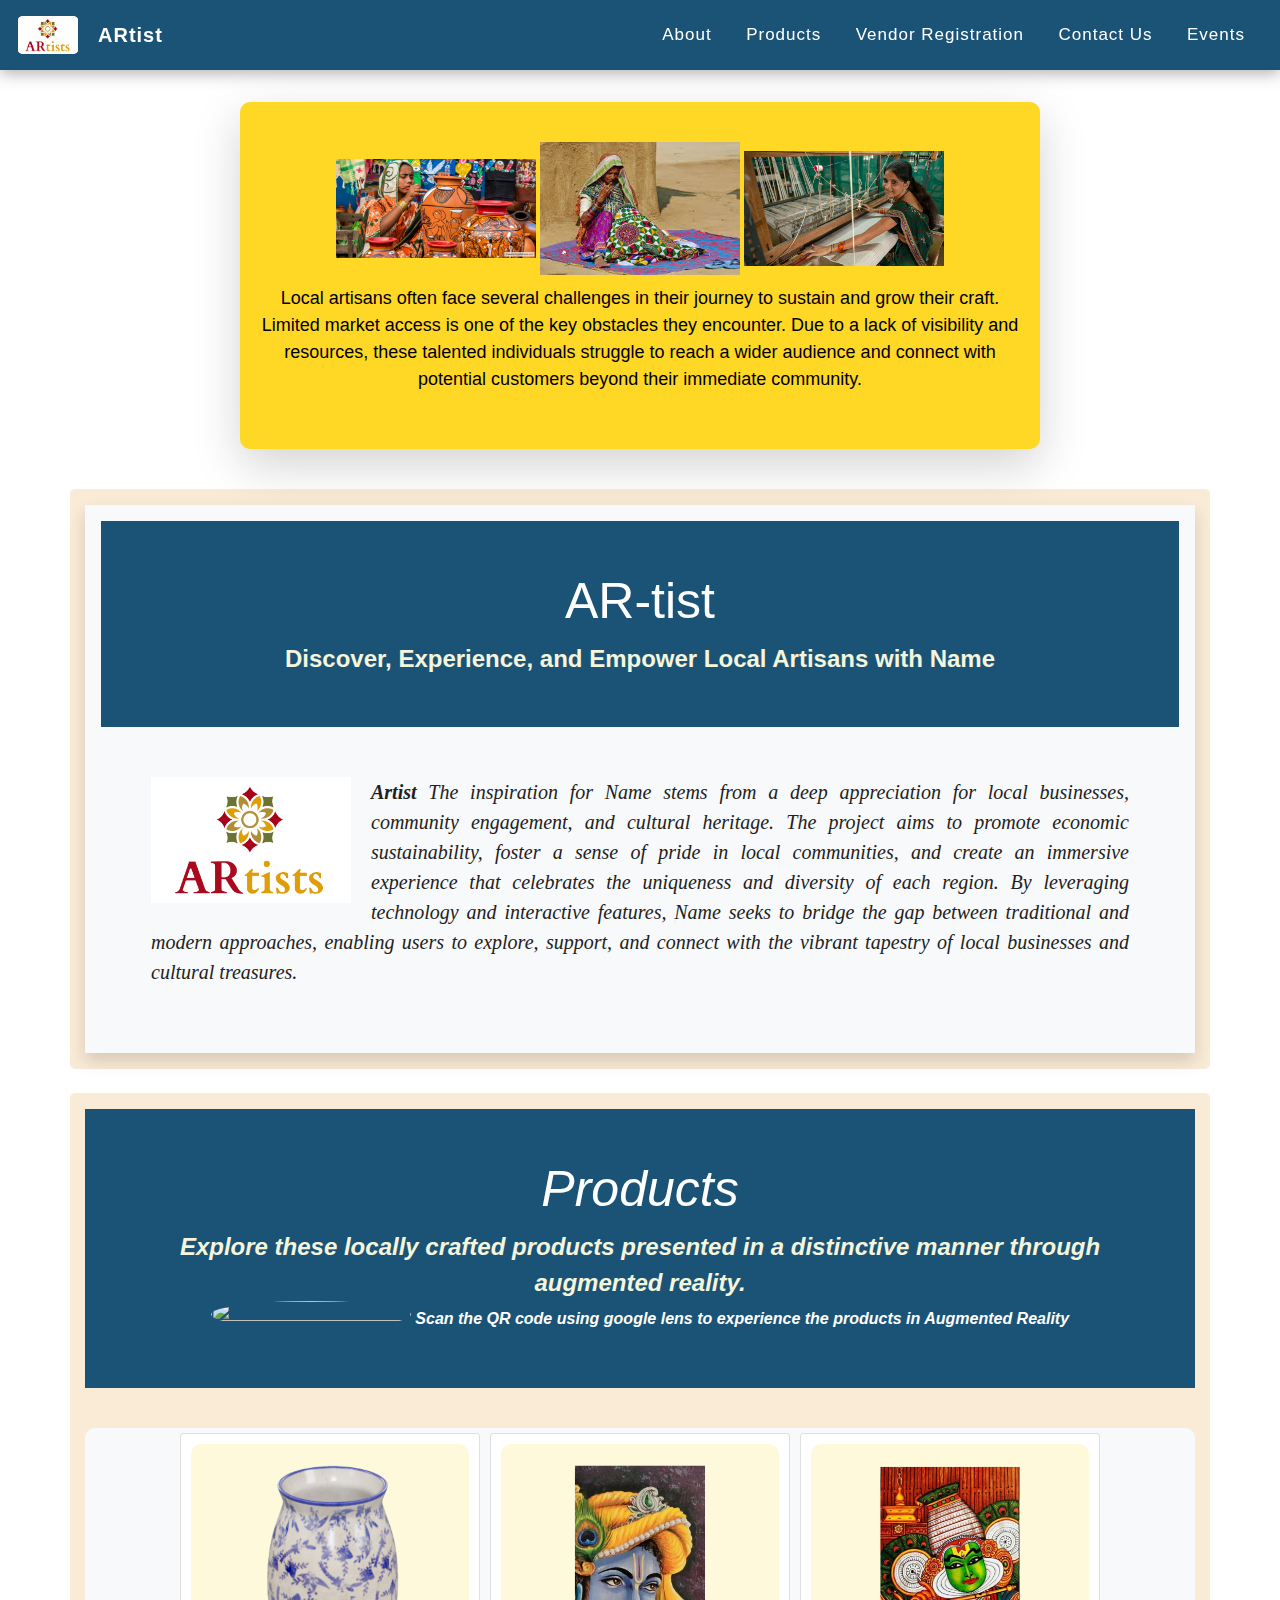
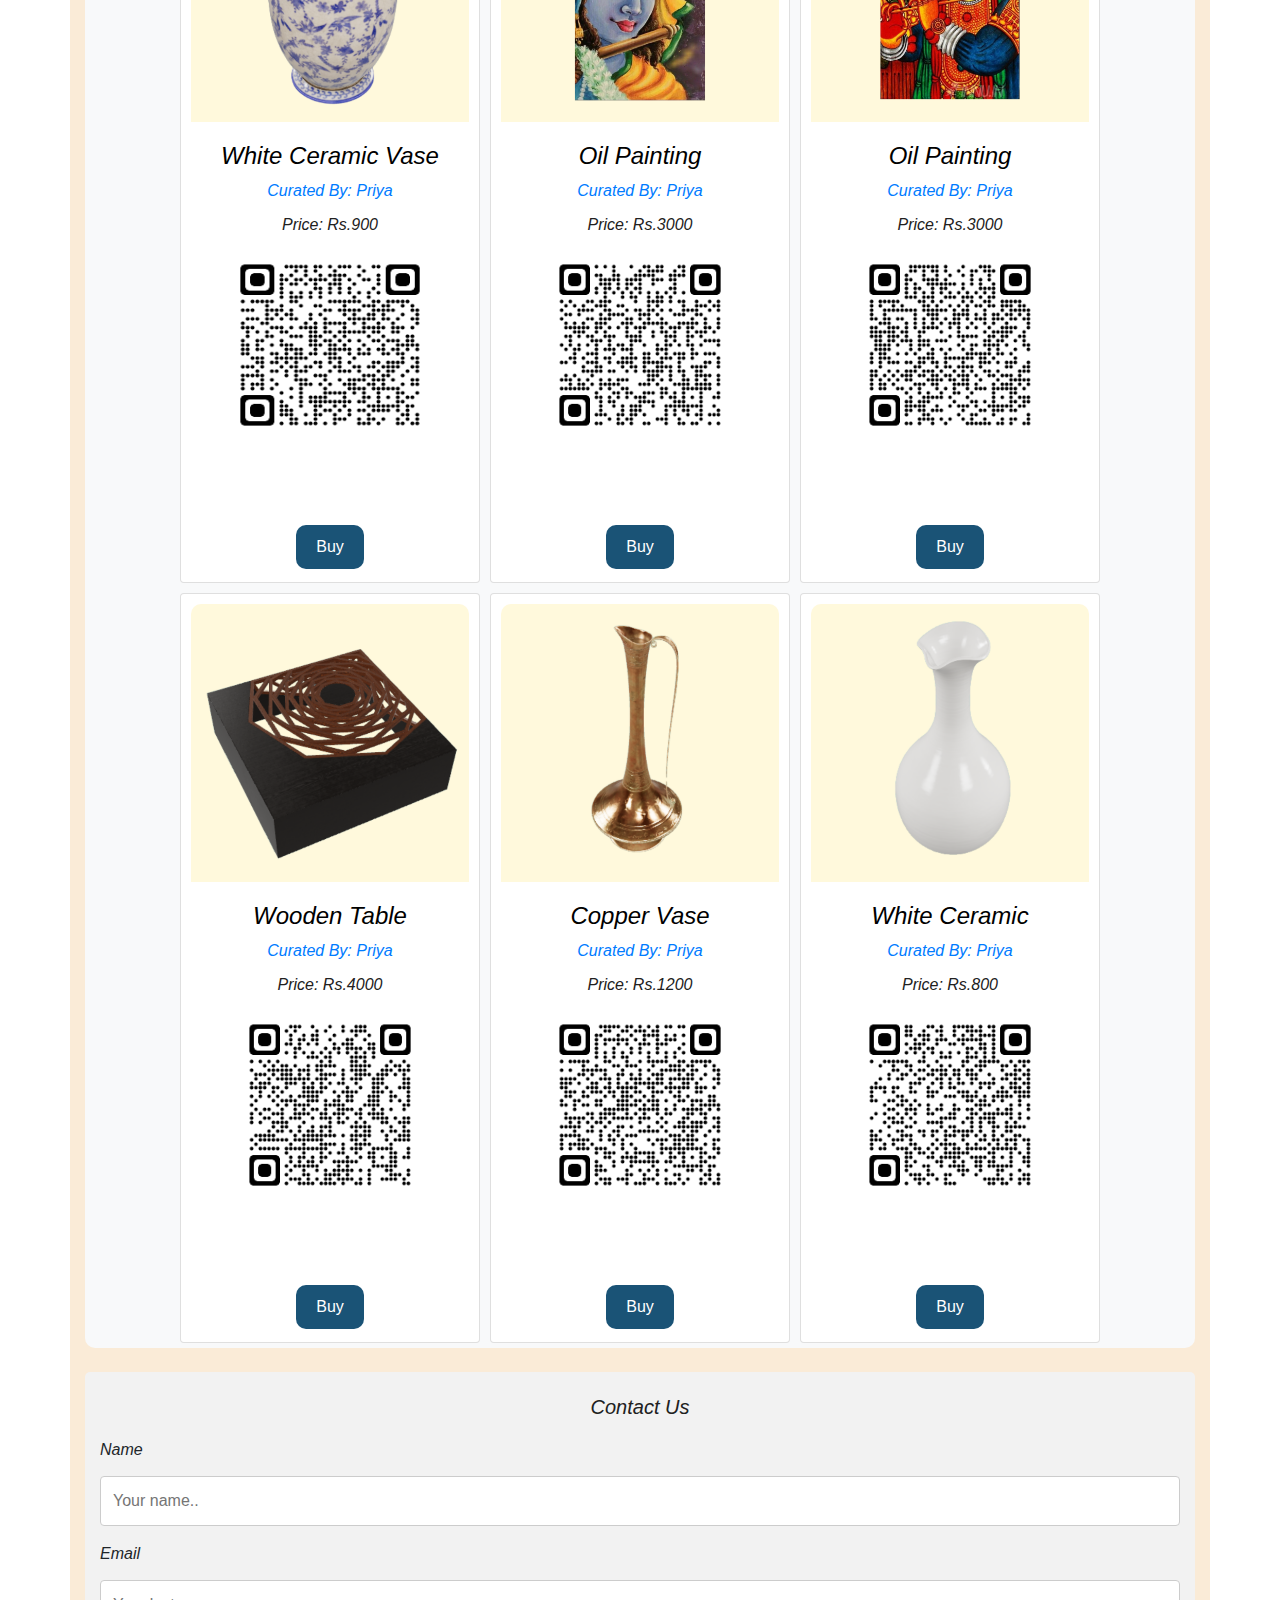
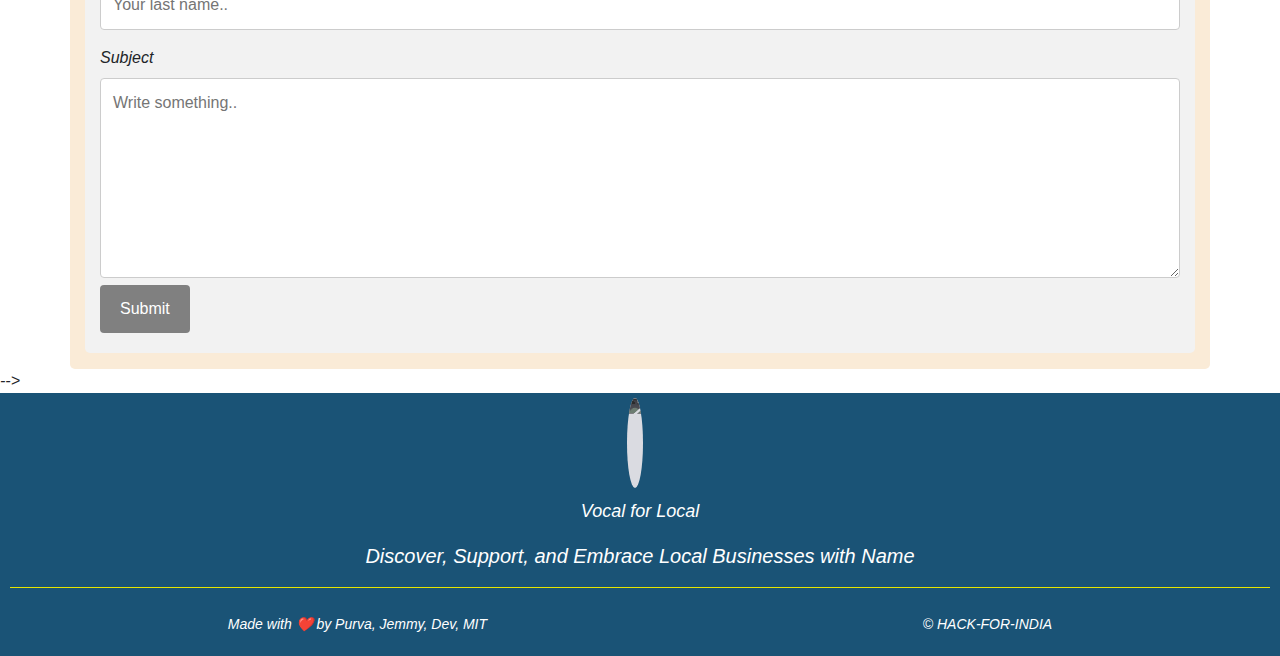
==== commit db9d90c2: "qr and payment functionality added" ====
--- a/templates/index.html
+++ b/templates/index.html
@@ -4,7 +4,7 @@
 <head>
   <meta charset="utf-8" />
   <meta name="viewport" content="width=device-width" />
-  <title>Name</title>
+  <title>ARtist</title>
 
   <link rel="stylesheet" href="/static/css/style.css">
   <!-- <link rel="stylesheet" href="/static/css/form.css"> -->
@@ -82,9 +82,9 @@
             <p style="color: beige;"><b>Discover, Experience, and Empower Local Artisans with Name</b></p>
           </div>
           <div class="content">
-            <img src="https://cdn.iconscout.com/icon/premium/png-512-thumb/artifact-5806750-4886838.png?f=webp&w=256" height="170" align="left" />
+            <img src="../static/img/logoartist.png" height="170" align="left" />
             <p>
-              <i><b>Name</b> The inspiration for Name stems from a deep appreciation for local businesses,
+              <i><b>Artist</b> The inspiration for Name stems from a deep appreciation for local businesses,
                 community engagement, and cultural heritage. The project aims to promote economic sustainability, foster
                 a sense of pride in local communities, and create an immersive experience that celebrates the uniqueness
                 and diversity of each region. By leveraging technology and interactive features, Name seeks to
@@ -113,78 +113,77 @@
       <div class="card-container" style=" background:#f8f9fa; border-radius: 10px;">
         <div class="card">
           <img src="/static/img/whitevaseblue.png" alt="Artifact Image" height="150" width="150">
-          <div class="details">
-            <h3>Rishabh Dev</h3>
-            <p>Hamirpur, India</p>
-            <p>Price: $5</p>
-            <img src="/static/img/qrcode.png" alt="Artifact QR Code" height="100" width="100"  id="qr-code">
-            <a href="https://goofy-brick-accordion.glitch.me/ "><button class="qr-button" id="qr-button">Click here</button></a>
-          </div>
-          <button class="connect-button">Buy</button>
+          <div class="details mb-0">
+            <h3>White Ceramic Vase</h3>
+            <a href="">Curated By: Priya</a>
+            <p>Price: Rs.900</p>
+            <img class="mb-0" src="/static/img/img1.png" alt="Artifact QR Code" height="50" width="50"  id="qr-code">
+            <a class="mb-0" href="https://goofy-brick-accordion.glitch.me/ "><button class="qr-button" id="qr-button">Click here</button></a>
+          </div>
+          <button class="connect-button mt-0" id="buy-button"><a style="color: white; text-decoration: none;" href="/payment">Buy</a></button>
         </div>
 
         <div class="card">
           <img src="/static/img/Krishna.png" alt="Artifact Image" height="150" width="150">
           <div class="details">
-            <h3>Harish</h3>
-            <p>Chennai, India</p>
-            <p>Price: $3</p>
-            <img src="/static/img/qrcode.png" alt="Artifact QR Code" height="100" width="100"  id="qr-code">
+            <h3>Oil Painting</h3>
+            <a href="">Curated By: Priya</a>
+            <p>Price: Rs.3000</p>
+            <img class="mb-0" src="/static/img/img2.png" alt="Artifact QR Code" height="100" width="100"  id="qr-code">
            <a href="https://principled-rigorous-gorilla.glitch.me/"> <button class="qr-button" id="qr-button">Click here</button></a>
           </div>
-          <button class="connect-button">Buy</button>
+          <button class="connect-button mt-0" id="buy-button"><a style="color: white; text-decoration: none;" href="/payment">Buy</a></button>
         </div>
 
         <div class="card">
           <img src="/static/img/South.png" alt="Artifact Image" height="150" width="150" >
           <div class="details">
-            <h3>Mahesh Nagar</h3>
-            <p>Noida, India</p>
-            <p>Price: $5</p>
-            <img src="/static/img/qrcode.png" alt="Artifact QR Code" height="100" width="100" id="qr-code">
+            <h3>Oil Painting</h3>
+            <a href="">Curated By: Priya</a>
+            <p>Price: Rs.3000</p>
+            <img class="mb-0" src="/static/img/img3.png" alt="Artifact QR Code" height="100" width="100" id="qr-code">
            <a href="https://colorful-tricolor-bubbler.glitch.me/"> <button class="qr-button" id="qr-button">Click here</button></a>
           </div>
-          <button class="connect-button">Buy</button>
+          <button class="connect-button mt-0" id="buy-button"><a style="color: white; text-decoration: none;" href="/payment">Buy</a></button>
         </div>
 
         <div class="card">
           <img src="/static/img/Table.png" alt="Artifact Image" height="150" width="150">
           <div class="details">
-            <h3>Somesh</h3>
-            <p>Calcutta, India</p>
-            <p>Price: $2</p>
+            <h3>Wooden Table</h3>
+            <a href="">Curated By: Priya</a>
+            <p>Price: Rs.4000</p>
             <!-- <button class="connect-button">Buy</button> -->
-            <img src="/static/img/qrcode.png" alt="Artifact QR Code" height="100" width="100"  id="qr-code">
+            <img class="mb-0" src="/static/img/img4.png" alt="Artifact QR Code" height="100" width="100"  id="qr-code">
            <a href="https://boiling-shaded-minotaurasaurus.glitch.me/"><button class="qr-button" id="qr-button">Click here</button></a>
           </div>
-          <button class="connect-button">Buy</button>
+          <button class="connect-button mt-0" id="buy-button"><a style="color: white; text-decoration: none;" href="/payment">Buy</a></button>
         </div>
 
 
         <div class="card">
           <img src="/static/img/coppervase.png" alt="Artifact Image" height="150" width="150">
           <div class="details">
-            <h3>Shiksha Jaiswal</h3>
-            <p>Jaipur, India</p>
-            <p>Price: $7</p>
-            <img src="/static/img/qrcode.png" alt="Artifact QR Code" height="100" width="100"  id="qr-code">
+            <h3>Copper Vase</h3>
+            <a href="">Curated By: Priya</a>
+            <p>Price: Rs.1200</p>
+            <img class="mb-0" src="/static/img/img5.png" alt="Artifact QR Code" height="100" width="100"  id="qr-code">
             <a href="https://aquamarine-daffy-sun.glitch.me/"> <button class="qr-button" id="qr-button">Click here</button></a>
           </div>
-          <button class="connect-button" id="buy-button">Buy</button>
+          <button class="connect-button mt-0" id="buy-button"><a style="color: white; text-decoration: none;" href="/payment">Buy</a></button>
         </div>
 
         <div class="card">
           <img src="/static/img/white vase2.png" alt="Artifact Image" height="150" width="150">
           <div class="details">
-            <p>Jaipuri Sandals</p>
-            <h3>Hamlet Nagar</h3>
-            <p>Kanpur, India</p>
-            <p>Price: $4</p>
-            <img src="/static/img/qrcode.png" alt="Artifact QR Code" height="100" width="100" id="qr-code">
+            <h3>White Ceramic</h3>
+            <a href="">Curated By: Priya</a>
+            <p>Price: Rs.800</p>
+            <img class="mb-0" src="/static/img/img6.png" alt="Artifact QR Code" height="100" width="100" id="qr-code">
           <a href="https://goofy-denim-peace.glitch.me/">  <button class="qr-button" id="qr-button">Click here</button></a>
 
           </div>
-          <button class="connect-button" id="buy-button">Buy</button>
+          <button class="connect-button mt-0" id="buy-button"><a style="color: white; text-decoration: none;" href="/payment">Buy</a></button>
         </div>
         
 
--- a/static/css/style.css
+++ b/static/css/style.css
@@ -445,7 +445,7 @@
   display: flex;
   flex-direction: column;
   align-items: center;
-  margin-bottom: 10px;
+  /* margin-bottom: 5px; */
 }
 
 h3 {
@@ -453,7 +453,7 @@
 }
 
 .connect-button {
-  padding: 6px 10px;
+  padding: 6px 5px;
   background-color: #007bff;
   color: #fff;
   border: none;
